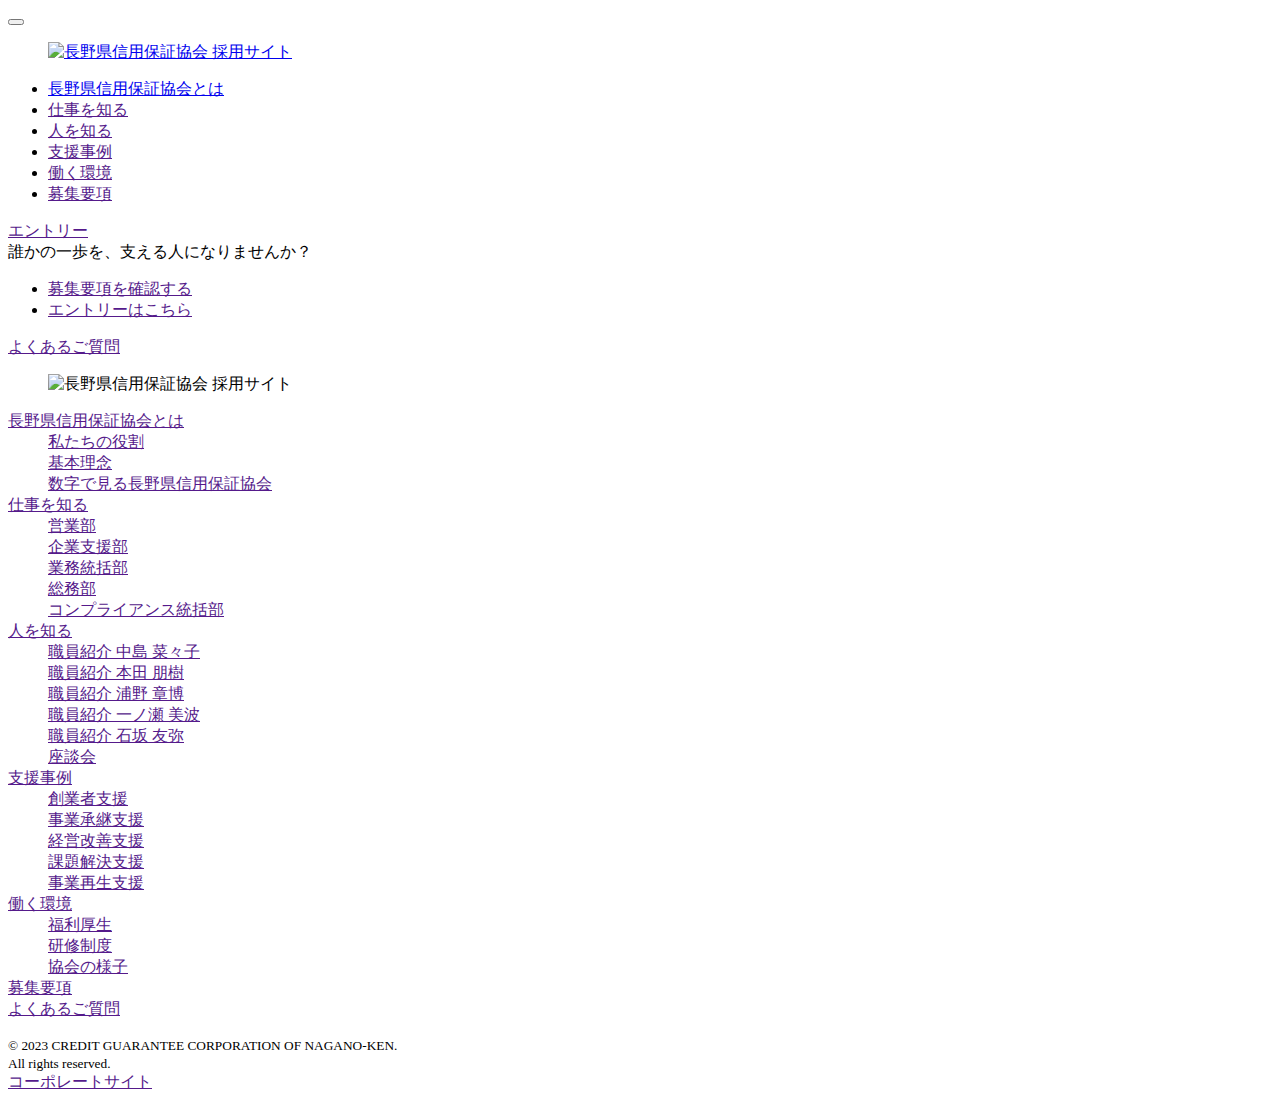
==== index.html @ ae4a25df "20230318-001" ====
<!DOCTYPE html>
<html dir="ltr" lang="ja" prefix="og: https://ogp.me/ns#"  class="no-js">
<head>
<meta charset="UTF-8">
<meta name="viewport" content="width=device-width">
<title>採用サイト | 長野県信用保証協会</title>

<meta name="robots" content="max-image-preview:large" />
<link rel="canonical" href="http://nagano-cgc-orjp.check-xbiz.jp/cms/recruit" />
<meta property="og:locale" content="ja_JP" />
<meta property="og:site_name" content="採用サイト | 長野県信用保証協会" />
<meta property="og:type" content="company" />
<meta property="og:title" content="採用サイト | 長野県信用保証協会" />
<meta property="og:url" content="http://nagano-cgc-orjp.check-xbiz.jp/cms/recruit" />
<meta property="og:image" content="http://nagano-cgc-orjp.check-xbiz.jp/cms/recruit/ogp.png" />
<meta name="twitter:card" content="summary_large_image" />
<meta name="twitter:title" content="採用サイト | 長野県信用保証協会" />
<meta name="twitter:image" content="http://nagano-cgc-orjp.check-xbiz.jp/cms/recruit/ogp.png" />

<link rel='stylesheet' id='style-css' href='http://nagano-cgc-orjp.check-xbiz.jp/cms/recruit/assets/css/style.css?ver=6.1.1' type='text/css' media='all' />
<link rel="icon" href="http://nagano-cgc-orjp.check-xbiz.jp/cms/recruit/favicon.png" type="image/png"/>
</head>

<body class="l-body">

<div class=" p-header__inner p-header__sp">
  <button class="p-header__menu-button"></button>
  <div class="p-header__menu-design">
    <span></span>
    <span></span>
    <span></span>
  </div>
</div>

<header class="l-header">
  <div class="p-header">
    <figure class="p-header__logo">
      <a href="http://nagano-cgc-orjp.check-xbiz.jp/cms">
        <img src="http://nagano-cgc-orjp.check-xbiz.jp/cms/recruit/assets/img/logo.png" alt="長野県信用保証協会 採用サイト">
      </a>
    </figure>
    <div class="p-header__inner p-header__pc">
      <div class="p-header__nav-container">
        <nav class="p-header__nav">
          <ul class="p-header__nav-list">
            <li class="p-header__nav-item c-link--animation-ub2"><a href="./about">長野県信用保証協会とは</a></li>
            <li class="p-header__nav-item c-link--animation-ub2"><a href="">仕事を知る</a></li>
            <li class="p-header__nav-item c-link--animation-ub2"><a href="">人を知る</a></li>
            <li class="p-header__nav-item c-link--animation-ub2"><a href="">支援事例</a></li>
            <li class="p-header__nav-item c-link--animation-ub2"><a href="">働く環境</a></li>
            <li class="p-header__nav-item c-link--animation-ub2"><a href="">募集要項</a></li>
          </ul>
          <a href=""><span>エントリー</span></a>
        </nav>
      </div>
    </div>
  </div>
</header>

<main class="l-main">
</main>

<footer class="l-footer">
  <div class="p-footer">
    <div class="p-footer__inner-banner">
      誰かの一歩を、支える人になりませんか？
      <ul class="p-footer__banner">
        <li class="p-footer__banner-item"><a class="c-link--animation-op" href=""><span>募集要項を確認する</span></a></li>
        <li class="p-footer__banner-item"><a class="c-link--animation-op" href="" target="_blank"><span>エントリーはこちら</span></a></li>
      </ul>
      <a href=""><span>よくあるご質問</span></a>
    </div>
    <div>
      <div class="p-footer__inner-logo">
        <figure class="p-footer__logo">
          <img src="<?php bloginfo('template_url') ?>/assets/img/logo.png" alt="長野県信用保証協会 採用サイト">
        </figure>
      </div>
      <div class="p-footer__inner-list">
        <dl>
          <div>
            <dt><a href="">長野県信用保証協会とは</a></dt>
            <dd><a href="">私たちの役割</a></dd>
            <dd><a href="">基本理念</a></dd>
            <dd><a href="">数字で見る長野県信用保証協会</a></dd>
          </div>
          <div>
            <dt><a href="">仕事を知る</a></dt>
            <dd><a href="">営業部</a></dd>
            <dd><a href="">企業支援部</a></dd>
            <dd><a href="">業務統括部</a></dd>
            <dd><a href="">総務部</a></dd>
            <dd><a href="">コンプライアンス統括部</a></dd>
          </div>
          <div>
            <dt><a href="">人を知る</a></dt>
            <dd><a href="">職員紹介 中島 菜々子</a></dd>
            <dd><a href="">職員紹介 本田 朋樹</a></dd>
            <dd><a href="">職員紹介 浦野 章博</a></dd>
            <dd><a href="">職員紹介 一ノ瀬 美波</a></dd>
            <dd><a href="">職員紹介 石坂 友弥</a></dd>
            <dd><a href="">座談会</a></dd>
          </div>
          <div>
            <dt><a href="">支援事例</a></dt>
            <dd><a href="">創業者支援
            <dd><a href="">事業承継支援</a></dd>
            <dd><a href="">経営改善支援</a></dd>
            <dd><a href="">課題解決支援</a></dd>
            <dd><a href="">事業再生支援</a></dd>
          </div>
          <div>
            <dt><a href="">働く環境</a></dt>
            <dd><a href="">福利厚生</a></dd>
            <dd><a href="">研修制度</a></dd>
            <dd><a href="">協会の様子</a></dd>
          </div>
          <div>
            <dt><a href="">募集要項</a></dt>
          </div>
          <div>
            <dt><a href="">よくあるご質問</a></dt>
          </div>
        </dl>
      </div>
    </div>

    <div class="p-footer__inner-bottom">
      <div class="p-footer__bottom">
        <small>&copy; 2023 CREDIT GUARANTEE CORPORATION OF NAGANO-KEN.<br class="c-br--tab">All rights reserved.</small>
      </div>
      <a href=""><span>コーポレートサイト</span></a>
    </div>
  </div>
</footer>

</body>

</html>
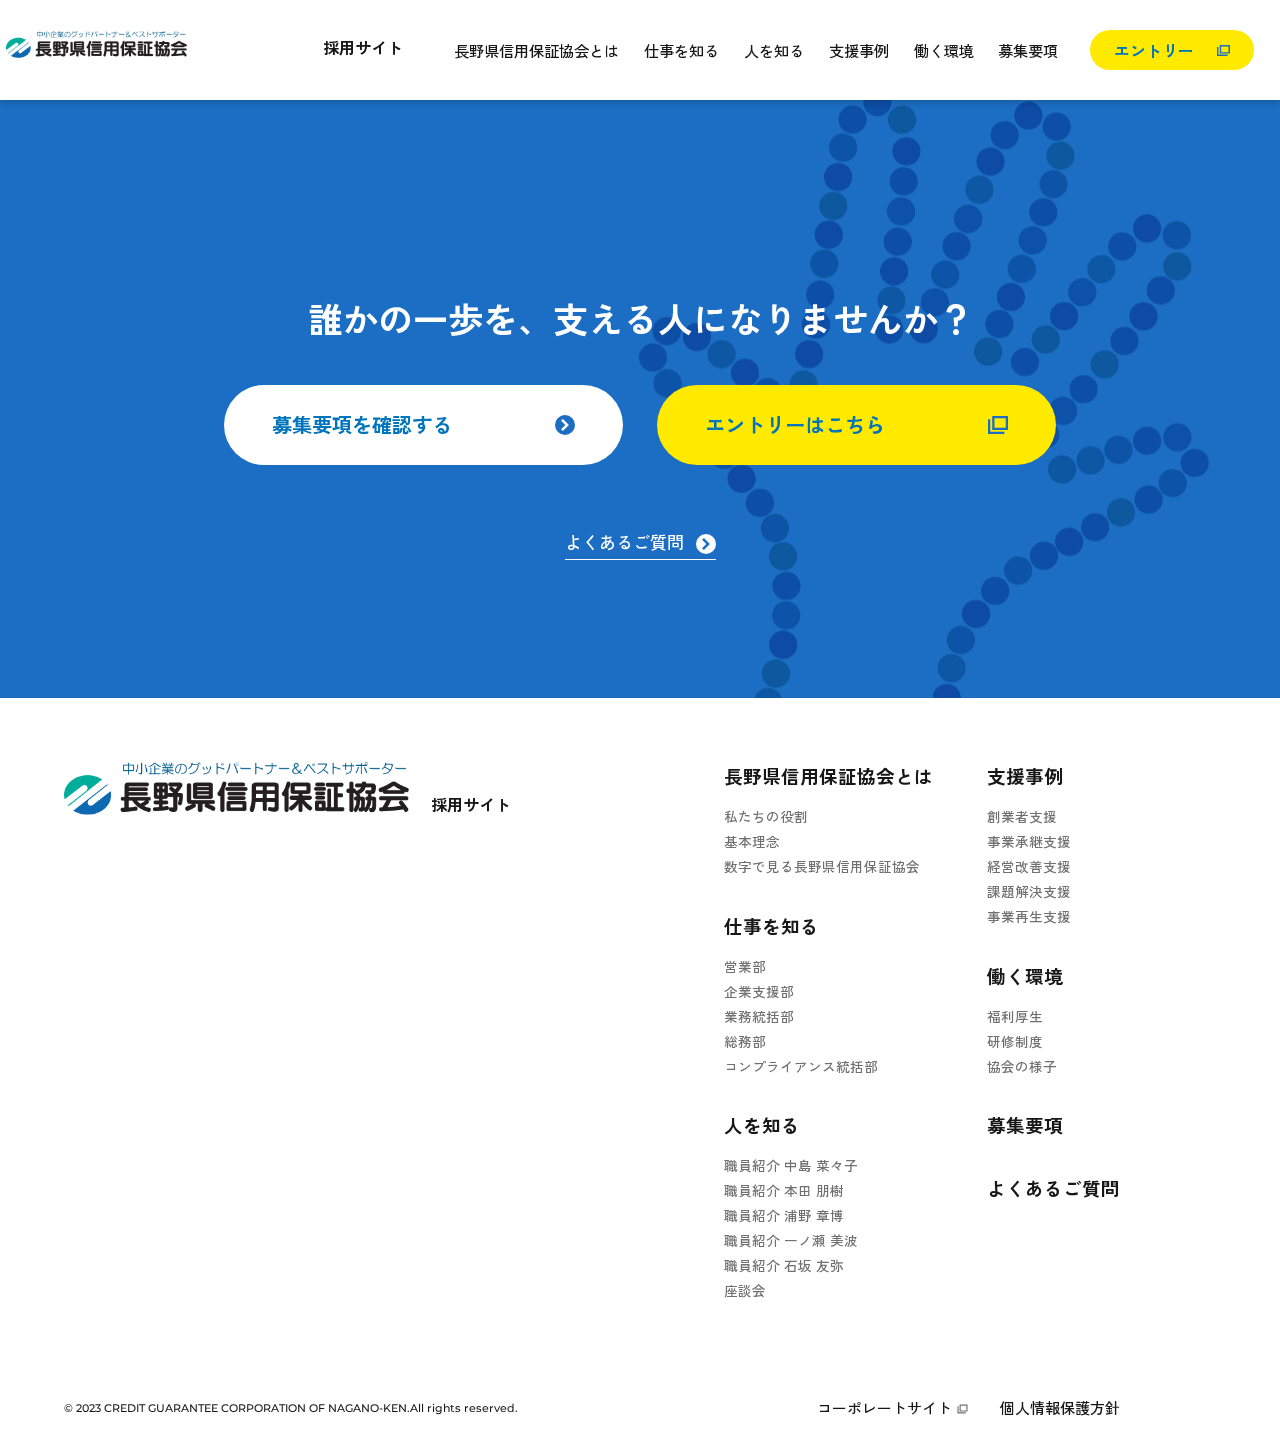
==== commit 523621e6: "20230318-002" ====
--- a/index.html
+++ b/index.html
@@ -17,13 +17,16 @@
 <meta name="twitter:title" content="採用サイト | 長野県信用保証協会" />
 <meta name="twitter:image" content="http://nagano-cgc-orjp.check-xbiz.jp/cms/recruit/ogp.png" />
 
-<link rel='stylesheet' id='style-css' href='http://nagano-cgc-orjp.check-xbiz.jp/cms/recruit/assets/css/style.css?ver=6.1.1' type='text/css' media='all' />
+<link rel='stylesheet' id='style-css' href='./assets/css/reset.css?ver=6.1.1' type='text/css' media='all' />
+<link rel='stylesheet' id='style-css' href='./assets/css/style.css?ver=6.1.1' type='text/css' media='all' />
+<script src="https://ajax.googleapis.com/ajax/libs/jquery/3.6.3/jquery.min.js"></script>
+<script src="./assets/js/common.js"></script>
 <link rel="icon" href="http://nagano-cgc-orjp.check-xbiz.jp/cms/recruit/favicon.png" type="image/png"/>
 </head>
 
 <body class="l-body">
 
-<div class=" p-header__inner p-header__sp">
+<div class="p-header__inner p-header__sp">
   <button class="p-header__menu-button"></button>
   <div class="p-header__menu-design">
     <span></span>
@@ -36,23 +39,21 @@
   <div class="p-header">
     <figure class="p-header__logo">
       <a href="http://nagano-cgc-orjp.check-xbiz.jp/cms">
-        <img src="http://nagano-cgc-orjp.check-xbiz.jp/cms/recruit/assets/img/logo.png" alt="長野県信用保証協会 採用サイト">
+        <img src="./assets/img/logo.png" alt="長野県信用保証協会 採用サイト">
       </a>
     </figure>
-    <div class="p-header__inner p-header__pc">
-      <div class="p-header__nav-container">
-        <nav class="p-header__nav">
-          <ul class="p-header__nav-list">
-            <li class="p-header__nav-item c-link--animation-ub2"><a href="./about">長野県信用保証協会とは</a></li>
-            <li class="p-header__nav-item c-link--animation-ub2"><a href="">仕事を知る</a></li>
-            <li class="p-header__nav-item c-link--animation-ub2"><a href="">人を知る</a></li>
-            <li class="p-header__nav-item c-link--animation-ub2"><a href="">支援事例</a></li>
-            <li class="p-header__nav-item c-link--animation-ub2"><a href="">働く環境</a></li>
-            <li class="p-header__nav-item c-link--animation-ub2"><a href="">募集要項</a></li>
-          </ul>
-          <a href=""><span>エントリー</span></a>
-        </nav>
-      </div>
+    <div class="p-header__nav-container">
+      <nav class="p-header__nav">
+        <ul class="p-header__nav-list">
+          <li class="p-header__nav-item c-link--animation-ub2"><a href="./about">長野県信用保証協会とは</a></li>
+          <li class="p-header__nav-item c-link--animation-ub2"><a href="">仕事を知る</a></li>
+          <li class="p-header__nav-item c-link--animation-ub2"><a href="">人を知る</a></li>
+          <li class="p-header__nav-item c-link--animation-ub2"><a href="">支援事例</a></li>
+          <li class="p-header__nav-item c-link--animation-ub2"><a href="">働く環境</a></li>
+          <li class="p-header__nav-item c-link--animation-ub2"><a href="">募集要項</a></li>
+        </ul>
+        <div class="p-header__nav-entry"><a href=""><span>エントリー</span></a></div>
+      </nav>
     </div>
   </div>
 </header>
@@ -62,74 +63,86 @@
 
 <footer class="l-footer">
   <div class="p-footer">
-    <div class="p-footer__inner-banner">
-      誰かの一歩を、支える人になりませんか？
-      <ul class="p-footer__banner">
-        <li class="p-footer__banner-item"><a class="c-link--animation-op" href=""><span>募集要項を確認する</span></a></li>
-        <li class="p-footer__banner-item"><a class="c-link--animation-op" href="" target="_blank"><span>エントリーはこちら</span></a></li>
-      </ul>
-      <a href=""><span>よくあるご質問</span></a>
-    </div>
-    <div>
-      <div class="p-footer__inner-logo">
-        <figure class="p-footer__logo">
-          <img src="<?php bloginfo('template_url') ?>/assets/img/logo.png" alt="長野県信用保証協会 採用サイト">
-        </figure>
-      </div>
-      <div class="p-footer__inner-list">
-        <dl>
-          <div>
-            <dt><a href="">長野県信用保証協会とは</a></dt>
-            <dd><a href="">私たちの役割</a></dd>
-            <dd><a href="">基本理念</a></dd>
-            <dd><a href="">数字で見る長野県信用保証協会</a></dd>
-          </div>
-          <div>
-            <dt><a href="">仕事を知る</a></dt>
-            <dd><a href="">営業部</a></dd>
-            <dd><a href="">企業支援部</a></dd>
-            <dd><a href="">業務統括部</a></dd>
-            <dd><a href="">総務部</a></dd>
-            <dd><a href="">コンプライアンス統括部</a></dd>
-          </div>
-          <div>
-            <dt><a href="">人を知る</a></dt>
-            <dd><a href="">職員紹介 中島 菜々子</a></dd>
-            <dd><a href="">職員紹介 本田 朋樹</a></dd>
-            <dd><a href="">職員紹介 浦野 章博</a></dd>
-            <dd><a href="">職員紹介 一ノ瀬 美波</a></dd>
-            <dd><a href="">職員紹介 石坂 友弥</a></dd>
-            <dd><a href="">座談会</a></dd>
-          </div>
-          <div>
-            <dt><a href="">支援事例</a></dt>
-            <dd><a href="">創業者支援
-            <dd><a href="">事業承継支援</a></dd>
-            <dd><a href="">経営改善支援</a></dd>
-            <dd><a href="">課題解決支援</a></dd>
-            <dd><a href="">事業再生支援</a></dd>
-          </div>
-          <div>
-            <dt><a href="">働く環境</a></dt>
-            <dd><a href="">福利厚生</a></dd>
-            <dd><a href="">研修制度</a></dd>
-            <dd><a href="">協会の様子</a></dd>
-          </div>
-          <div>
-            <dt><a href="">募集要項</a></dt>
-          </div>
-          <div>
-            <dt><a href="">よくあるご質問</a></dt>
-          </div>
-        </dl>
+
+    <div class="p-footer__banner">
+      <div class="p-footer__banner-inner l-wrapper3">
+        <h2 class="p-footer__banner-text">誰かの一歩を、<br class="c-br--tab">支える人になりませんか？</h2>
+        <ul class="p-footer__banner-list">
+          <li class="p-footer__banner-list-item -white"><a href=""><span>募集要項を確認する</span></a></li>
+          <li class="p-footer__banner-list-item -yellow"><a href="" target="_blank"><span>エントリーはこちら</span></a></li>
+        </ul>
+        <div class="p-footer__banner-list-faq"><a href=""><span>よくあるご質問</span></a></div>
       </div>
     </div>
 
-    <div class="p-footer__inner-bottom">
-      <div class="p-footer__bottom">
-        <small>&copy; 2023 CREDIT GUARANTEE CORPORATION OF NAGANO-KEN.<br class="c-br--tab">All rights reserved.</small>
+    <div class="l-wrapper">
+      <div class="p-footer__inner-sitemap">
+        <div class="p-footer__inner-logo">
+          <figure class="p-footer__logo">
+            <img src="./assets/img/logo.png" alt="長野県信用保証協会 採用サイト">
+          </figure>
+        </div>
+        <div class="p-footer__inner-list">
+          <dl class="p-footer__list">
+            <div class="p-footer__list-item">
+              <dt><a href="">長野県信用保証協会とは</a></dt>
+              <dd><a href="">私たちの役割</a></dd>
+              <dd><a href="">基本理念</a></dd>
+              <dd class="-sp"><a href="">数字で見る長野県信用保証協会</a></dd>
+            </div>
+            <div class="p-footer__list-item">
+              <dt><a href="">仕事を知る</a></dt>
+              <dd><a href="">営業部</a></dd>
+              <dd><a href="">企業支援部</a></dd>
+              <dd><a href="">業務統括部</a></dd>
+              <dd><a href="">総務部</a></dd>
+              <dd><a href="">コンプライアンス統括部</a></dd>
+            </div>
+            <div class="p-footer__list-item">
+              <dt><a href="">人を知る</a></dt>
+              <dd><a href="">職員紹介 中島 菜々子</a></dd>
+              <dd><a href="">職員紹介 本田 朋樹</a></dd>
+              <dd><a href="">職員紹介 浦野 章博</a></dd>
+              <dd><a href="">職員紹介 一ノ瀬 美波</a></dd>
+              <dd><a href="">職員紹介 石坂 友弥</a></dd>
+              <dd><a href="">座談会</a></dd>
+            </div>
+          </dl>
+          <dl class="p-footer__list">
+            <div class="p-footer__list-item">
+              <dt><a href="">支援事例</a></dt>
+              <dd><a href="">創業者支援
+              <dd><a href="">事業承継支援</a></dd>
+              <dd><a href="">経営改善支援</a></dd>
+              <dd><a href="">課題解決支援</a></dd>
+              <dd><a href="">事業再生支援</a></dd>
+            </div>
+            <div class="p-footer__list-item">
+              <dt><a href="">働く環境</a></dt>
+              <dd><a href="">福利厚生</a></dd>
+              <dd><a href="">研修制度</a></dd>
+              <dd><a href="">協会の様子</a></dd>
+            </div>
+            <div class="p-footer__list-item">
+              <dt><a href="">募集要項</a></dt>
+            </div>
+            <div class="p-footer__list-item">
+              <dt><a href="">よくあるご質問</a></dt>
+            </div>
+          </dl>
+        </div>
       </div>
-      <a href=""><span>コーポレートサイト</span></a>
+
+      <div class="p-footer__inner-bottom">
+        <div class="p-footer__bottom">
+          <small>&copy; 2023 CREDIT GUARANTEE CORPORATION OF NAGANO-KEN.<br class="c-br--tab">All rights reserved.</small>
+        </div>
+        <ul class="p-footer__corporate">
+          <li><a href=""><span class="c-icon--blank">コーポレートサイト</span></a></li>
+          <li><a href=""><span>個人情報保護方針</span></a></li>
+        </ul>
+      </div>
+
     </div>
   </div>
 </footer>
--- a/assets/css/style.css
+++ b/assets/css/style.css
@@ -0,0 +1,2004 @@
+@charset "UTF-8";
+@import url("https://fonts.googleapis.com/css2?family=Zen+Kaku+Gothic+New:wght@400;500;700&display=swap");
+@import url("https://fonts.googleapis.com/css2?family=Aboreto&display=swap");
+@import url("https://fonts.googleapis.com/css2?family=Montserrat&display=swap");
+@import url("https://fonts.googleapis.com/css2?family=Shippori+Mincho:wght@600&display=swap");
+/*
+i-functions
+-----------------------------------------------------*/
+/*
+i-setting
+-----------------------------------------------------*/
+a, img, a img {
+  border: none;
+  outline: none;
+  text-decoration: none;
+  color: #171717;
+}
+
+body {
+  font-family: "Zen Kaku Gothic New", sans-serif;
+  font-weight: 500;
+  color: #171717;
+  background-color: #fff;
+  position: relative;
+  width: 100%;
+  -webkit-font-smoothing: antialiased;
+}
+
+/*
+i-mixin
+-----------------------------------------------------*/
+/*
+index
+-----------------------------------------------------*/
+/*
+l-wrapper
+-----------------------------------------------------*/
+.l-wrapper {
+  max-width: 85rem;
+  width: 100%;
+  padding: 0 2rem;
+  margin: 0 auto;
+}
+@media screen and (min-width: 1280px) {
+  .l-wrapper {
+    padding: 0 5%;
+  }
+}
+
+.l-wrapper2 {
+  max-width: 73rem;
+  width: 100%;
+  padding: 0 2rem;
+  margin: 0 auto;
+}
+
+.l-wrapper3 {
+  max-width: 56rem;
+  width: 100%;
+  padding: 0 2rem;
+  margin: 0 auto;
+}
+
+/*
+l-section
+-----------------------------------------------------*/
+/*
+l-main
+-----------------------------------------------------*/
+/*
+l-header
+-----------------------------------------------------*/
+.l-header {
+  position: fixed;
+  z-index: 11;
+  width: 100%;
+  top: 0;
+  height: 60px;
+  background-color: #fff;
+  -webkit-box-shadow: 0 3px 6px rgba(0, 0, 0, 0.16);
+          box-shadow: 0 3px 6px rgba(0, 0, 0, 0.16);
+}
+@media screen and (min-width: 1280px) {
+  .l-header {
+    height: 100px;
+  }
+}
+
+/*
+l-footer
+-----------------------------------------------------*/
+.l-footer {
+  width: 100%;
+}
+
+/*
+l-nav
+-----------------------------------------------------*/
+/*
+l-body
+-----------------------------------------------------*/
+.l-body {
+  padding-top: 60px;
+}
+@media screen and (min-width: 1280px) {
+  .l-body {
+    padding-top: 100px;
+  }
+}
+
+/*
+c-text
+-----------------------------------------------------*/
+/*
+c-arrow
+-----------------------------------------------------*/
+/*
+c-br
+-----------------------------------------------------*/
+.c-br--tab {
+  display: block;
+}
+@media screen and (min-width: 900px) {
+  .c-br--tab {
+    display: none;
+  }
+}
+.c-br--tab-r {
+  display: none;
+}
+@media screen and (min-width: 900px) {
+  .c-br--tab-r {
+    display: block;
+  }
+}
+.c-br--lap {
+  display: block;
+}
+@media screen and (min-width: 1025px) {
+  .c-br--lap {
+    display: none;
+  }
+}
+.c-br--lap-r {
+  display: none;
+}
+@media screen and (min-width: 1025px) {
+  .c-br--lap-r {
+    display: block;
+  }
+}
+.c-br--640 {
+  display: none;
+}
+
+@media screen and (min-width: 540px) {
+  .c-br--640 {
+    display: block;
+  }
+}
+@media screen and (min-width: 640px) {
+  .c-br--640 {
+    display: none;
+  }
+}
+/*
+c-link
+-----------------------------------------------------*/
+/*
+c-searchbox
+-----------------------------------------------------*/
+.c-searchbox {
+  border-radius: 99px;
+  border: 1px solid #1B6EC3;
+  line-height: 49px;
+  padding-left: 25px;
+  width: 100%;
+}
+
+/*
+c-icon
+-----------------------------------------------------*/
+.c-icon--blank::after {
+  content: "";
+  display: inline-block;
+  height: 10px;
+  width: 9px;
+  background-image: url(../img/icon/gray_blank.svg);
+  background-repeat: no-repeat;
+  background-position: 100% 32%;
+  background-size: contain;
+  padding-right: 1rem;
+}
+
+/*
+c-button
+-----------------------------------------------------*/
+/*
+c-figure
+-----------------------------------------------------*/
+.c-figure--w3h2 {
+  aspect-ratio: 3/2;
+}
+
+/*
+p-footer
+-----------------------------------------------------*/
+.p-footer {
+  padding: 0 0 2rem;
+}
+.p-footer__banner {
+  background: #1B6EC3;
+  display: -webkit-box;
+  display: -ms-flexbox;
+  display: flex;
+  -webkit-box-orient: vertical;
+  -webkit-box-direction: normal;
+      -ms-flex-direction: column;
+          flex-direction: column;
+  -webkit-box-pack: center;
+      -ms-flex-pack: center;
+          justify-content: center;
+  -webkit-box-align: center;
+      -ms-flex-align: center;
+          align-items: center;
+  padding: 3rem 0 6rem;
+  position: relative;
+}
+@media screen and (min-width: 1280px) {
+  .p-footer__banner {
+    padding: 12rem 0 9rem;
+  }
+}
+.p-footer__banner::after {
+  content: "";
+  width: 100%;
+  height: 100%;
+  position: absolute;
+  z-index: 0;
+  top: 0;
+  left: 0;
+  right: 0;
+  bottom: 0;
+  background: url(../img/footer/hand.png) no-repeat;
+  background-size: 240px;
+  background-position: -15% 150%;
+  mix-blend-mode: multiply;
+}
+@media screen and (min-width: 1280px) {
+  .p-footer__banner::after {
+    background-size: 570px 718px;
+    background-position: 90% 10%;
+  }
+}
+.p-footer__banner-inner {
+  position: relative;
+  z-index: 1;
+}
+.p-footer__banner-text {
+  color: #fff;
+  font-size: clamp(1.5rem, 1.35vw + 1.1125rem, 2.4375rem);
+  font-weight: 700;
+  text-align: center;
+  margin: 0 auto 3rem;
+}
+@media screen and (min-width: 1280px) {
+  .p-footer__banner-text {
+    margin: 0 auto 2.5rem;
+  }
+}
+.p-footer__banner-list {
+  display: -webkit-box;
+  display: -ms-flexbox;
+  display: flex;
+  -ms-flex-wrap: wrap;
+      flex-wrap: wrap;
+  -webkit-box-pack: justify;
+      -ms-flex-pack: justify;
+          justify-content: space-between;
+  gap: 0.8rem 0;
+}
+@media screen and (min-width: 1280px) {
+  .p-footer__banner-list {
+    gap: 0;
+  }
+}
+.p-footer__banner-list-item {
+  width: 100%;
+  height: 60px;
+  border-radius: 30px;
+  list-style-type: none;
+}
+@media screen and (min-width: 1280px) {
+  .p-footer__banner-list-item {
+    width: 48%;
+    height: 5rem;
+    border-radius: 2.5rem;
+  }
+}
+.p-footer__banner-list-item span {
+  color: #0075BC;
+  font-weight: 700;
+  width: 100%;
+  height: 100%;
+  padding: 0 2rem;
+  display: -webkit-box;
+  display: -ms-flexbox;
+  display: flex;
+  -webkit-box-orient: vertical;
+  -webkit-box-direction: normal;
+      -ms-flex-direction: column;
+          flex-direction: column;
+  -webkit-box-pack: center;
+      -ms-flex-pack: center;
+          justify-content: center;
+  font-size: clamp(1rem, 0.54vw + 0.84375rem, 1.375rem);
+}
+@media screen and (min-width: 1280px) {
+  .p-footer__banner-list-item span {
+    padding: 0 3rem;
+  }
+}
+.p-footer__banner-list-item.-white {
+  background: url(../img/arw/blue_right.svg) no-repeat calc(100% - 2rem) 50% #fff;
+  background-size: 15px;
+}
+@media screen and (min-width: 1280px) {
+  .p-footer__banner-list-item.-white {
+    background-size: 20px;
+    background-position: calc(100% - 3rem) 50%;
+  }
+}
+.p-footer__banner-list-item.-yellow {
+  background: url(../img/icon/blue_blank.svg) no-repeat calc(100% - 2rem) 53% #FFEA00;
+}
+@media screen and (min-width: 1280px) {
+  .p-footer__banner-list-item.-yellow {
+    background-size: 20px;
+    background-position: calc(100% - 3rem) 50%;
+  }
+}
+.p-footer__banner-list-faq {
+  margin: 2.5rem auto 0;
+  text-align: center;
+}
+@media screen and (min-width: 1280px) {
+  .p-footer__banner-list-faq {
+    margin: 4rem auto 0;
+  }
+}
+.p-footer__banner-list-faq a span {
+  color: #fff;
+  font-size: clamp(0.875rem, 0.36vw + 0.775rem, 1.125rem);
+  padding: 0 1.6rem 4px 0;
+  position: relative;
+  border-bottom: 1px solid #fff;
+}
+@media screen and (min-width: 1280px) {
+  .p-footer__banner-list-faq a span {
+    padding: 0 2rem 5px 0;
+  }
+}
+.p-footer__banner-list-faq a span::after {
+  content: "";
+  width: 15px;
+  height: 15px;
+  background: url(../img/arw/white_right.svg) no-repeat 0 0;
+  background-size: 15px;
+  position: absolute;
+  right: 0;
+  top: 3px;
+}
+@media screen and (min-width: 1280px) {
+  .p-footer__banner-list-faq a span::after {
+    width: 20px;
+    height: 20px;
+    background-size: 20px;
+    top: 5px;
+  }
+}
+.p-footer__inner-sitemap {
+  display: block;
+  -webkit-box-pack: justify;
+      -ms-flex-pack: justify;
+          justify-content: space-between;
+  padding: 2rem 0 3.5rem;
+}
+@media screen and (min-width: 1280px) {
+  .p-footer__inner-sitemap {
+    display: -webkit-box;
+    display: -ms-flexbox;
+    display: flex;
+    padding: 4rem 0 6rem;
+  }
+}
+.p-footer__inner-logo {
+  width: 100%;
+}
+.p-footer__logo {
+  position: relative;
+  width: clamp(345px, 0vw + 345px, 345px);
+}
+.p-footer__logo > img {
+  height: 31px;
+  width: auto;
+}
+@media screen and (min-width: 1280px) {
+  .p-footer__logo > img {
+    height: 53px;
+  }
+}
+.p-footer__logo::after {
+  content: "採用サイト";
+  font-size: clamp(0.625rem, 0.72vw + 0.41875rem, 1.125rem);
+  color: #171717;
+  font-weight: 700;
+  position: absolute;
+  left: 13.5rem;
+  bottom: 0px;
+}
+@media screen and (min-width: 1280px) {
+  .p-footer__logo::after {
+    left: auto;
+    right: -6.4rem;
+    bottom: -2px;
+  }
+}
+.p-footer__inner-list {
+  width: 100%;
+  -webkit-box-pack: justify;
+      -ms-flex-pack: justify;
+          justify-content: space-between;
+}
+@media screen and (min-width: 1280px) {
+  .p-footer__inner-list {
+    display: -webkit-box;
+    display: -ms-flexbox;
+    display: flex;
+    width: 60%;
+    margin-right: 6rem;
+  }
+}
+.p-footer__list {
+  width: 100%;
+}
+@media screen and (min-width: 1280px) {
+  .p-footer__list {
+    width: auto;
+  }
+}
+.p-footer__list-item {
+  display: -webkit-box;
+  display: -ms-flexbox;
+  display: flex;
+  -ms-flex-wrap: wrap;
+      flex-wrap: wrap;
+  gap: 0.5rem 0;
+}
+@media screen and (min-width: 1280px) {
+  .p-footer__list-item {
+    display: block;
+  }
+}
+.p-footer__list-item dt {
+  width: 100%;
+  margin: 1.5rem 0 0.2rem;
+  font-size: clamp(0.9375rem, 0.45vw + 0.80625rem, 1.25rem);
+  font-weight: 700;
+}
+@media screen and (min-width: 1280px) {
+  .p-footer__list-item dt {
+    width: auto;
+    margin: 0;
+  }
+}
+.p-footer__list-item dd {
+  width: 48%;
+  font-size: clamp(0.75rem, 0.18vw + 0.7rem, 0.875rem);
+}
+@media screen and (min-width: 1280px) {
+  .p-footer__list-item dd {
+    width: auto;
+  }
+}
+.p-footer__list-item dd a {
+  color: #707070;
+}
+.p-footer__list-item dd.-sp {
+  width: auto;
+}
+.p-footer__list-item dt + dd {
+  margin-top: 0;
+}
+@media screen and (min-width: 1280px) {
+  .p-footer__list-item dt + dd {
+    margin-top: 1rem;
+  }
+}
+@media screen and (min-width: 1280px) {
+  .p-footer__list-item dd + dd {
+    margin-top: 0.3rem;
+  }
+}
+@media screen and (min-width: 1280px) {
+  .p-footer__list-item + .p-footer__list-item {
+    margin-top: 2.2rem;
+  }
+}
+.p-footer__inner-bottom {
+  width: 100%;
+  display: -webkit-box;
+  display: -ms-flexbox;
+  display: flex;
+  -ms-flex-wrap: wrap;
+      flex-wrap: wrap;
+  -webkit-box-pack: justify;
+      -ms-flex-pack: justify;
+          justify-content: space-between;
+}
+.p-footer__bottom {
+  -webkit-box-ordinal-group: 3;
+      -ms-flex-order: 2;
+          order: 2;
+  line-height: 1;
+}
+@media screen and (min-width: 1280px) {
+  .p-footer__bottom {
+    -webkit-box-ordinal-group: 2;
+        -ms-flex-order: 1;
+            order: 1;
+  }
+}
+.p-footer__bottom > small {
+  font-family: "Montserrat", sans-serif;
+  font-size: clamp(0.5rem, 0.36vw + 0.4rem, 0.75rem);
+}
+.p-footer__corporate {
+  font-size: clamp(0.75rem, 0.36vw + 0.65rem, 1rem);
+  display: -webkit-box;
+  display: -ms-flexbox;
+  display: flex;
+  -webkit-box-pack: end;
+      -ms-flex-pack: end;
+          justify-content: end;
+  gap: 0 1.5rem;
+  -webkit-box-ordinal-group: 2;
+      -ms-flex-order: 1;
+          order: 1;
+  margin: 0 0 1rem !important;
+}
+@media screen and (min-width: 1280px) {
+  .p-footer__corporate {
+    gap: 0 2rem;
+    -webkit-box-ordinal-group: 3;
+        -ms-flex-order: 2;
+            order: 2;
+    margin-bottom: 0 !important;
+    margin-right: 6rem !important;
+  }
+}
+.p-footer__corporate li {
+  list-style-type: none;
+  margin: 0;
+  padding: 0;
+}
+
+/*
+p-header
+-----------------------------------------------------*/
+.p-header {
+  height: 100px;
+  -ms-scroll-chaining: none;
+      overscroll-behavior: contain;
+  overflow-y: scroll;
+  scrollbar-width: none;
+  -ms-overflow-style: none;
+  -ms-touch-action: none;
+      touch-action: none;
+  display: -webkit-box;
+  display: -ms-flexbox;
+  display: flex;
+  -webkit-box-pack: justify;
+      -ms-flex-pack: justify;
+          justify-content: space-between;
+  padding: 0 5%;
+}
+@media screen and (min-width: 1280px) {
+  .p-header {
+    padding: 0 2%;
+  }
+}
+.p-header__logo {
+  z-index: 1;
+  height: 60px;
+  display: -webkit-box;
+  display: -ms-flexbox;
+  display: flex;
+  -webkit-box-align: center;
+      -ms-flex-align: center;
+          align-items: center;
+  -webkit-box-pack: center;
+      -ms-flex-pack: center;
+          justify-content: center;
+  -webkit-box-orient: vertical;
+  -webkit-box-direction: normal;
+      -ms-flex-direction: column;
+          flex-direction: column;
+  width: clamp(137px, 0vw + 137px, 137px);
+}
+@media screen and (min-width: 1280px) {
+  .p-header__logo {
+    width: clamp(275px, 0vw + 275px, 275px);
+    height: 100px;
+    padding-left: 0;
+  }
+}
+.p-header__logo > a {
+  display: -webkit-box;
+  display: -ms-flexbox;
+  display: flex;
+  -webkit-box-align: center;
+      -ms-flex-align: center;
+          align-items: center;
+  -webkit-box-pack: start;
+      -ms-flex-pack: start;
+          justify-content: flex-start;
+  position: relative;
+}
+.p-header__logo > a > img {
+  height: auto;
+}
+@media screen and (min-width: 1280px) {
+  .p-header__logo > a > img {
+    width: 65.9%;
+    margin-top: -11px;
+    margin-left: -20px;
+  }
+}
+.p-header__logo > a::after {
+  content: "採用サイト";
+  font-size: clamp(0.625rem, 0.72vw + 0.41875rem, 1.125rem);
+  color: #171717;
+  font-weight: 700;
+  position: absolute;
+  right: -3.6rem;
+  bottom: -1px;
+}
+@media screen and (min-width: 1280px) {
+  .p-header__logo > a::after {
+    right: -6.4rem;
+    bottom: -2px;
+  }
+}
+.p-header__nav-container {
+  display: none;
+  font-size: clamp(0.8125rem, 0.27vw + 0.7375rem, 1rem);
+  height: 100px;
+}
+@media screen and (min-width: 1280px) {
+  .p-header__nav-container {
+    display: -webkit-box;
+    display: -ms-flexbox;
+    display: flex;
+    width: clamp(800px, 45.14vw + 222.2px, 930px);
+    margin-left: auto;
+    margin-right: 0;
+  }
+}
+.p-header__nav {
+  width: 100%;
+  display: -webkit-box;
+  display: -ms-flexbox;
+  display: flex;
+  -webkit-box-align: center;
+      -ms-flex-align: center;
+          align-items: center;
+  -webkit-box-pack: justify;
+      -ms-flex-pack: justify;
+          justify-content: space-between;
+}
+.p-header__nav-list {
+  width: calc(100% - (164px + 2rem));
+  padding: 0;
+  display: -webkit-box;
+  display: -ms-flexbox;
+  display: flex;
+  -webkit-box-pack: justify;
+      -ms-flex-pack: justify;
+          justify-content: space-between;
+}
+.p-header__nav-item {
+  list-style-type: none;
+}
+.p-header__nav-entry {
+  width: 164px;
+  height: 40px;
+  border-radius: 20px;
+  padding: 0 1.5rem;
+  background: #FFEA00;
+}
+.p-header__nav-entry span {
+  height: 40px;
+  position: relative;
+  display: -webkit-box;
+  display: -ms-flexbox;
+  display: flex;
+  -webkit-box-orient: vertical;
+  -webkit-box-direction: normal;
+      -ms-flex-direction: column;
+          flex-direction: column;
+  -webkit-box-pack: center;
+      -ms-flex-pack: center;
+          justify-content: center;
+  color: #0075BC;
+  font-size: clamp(1rem, 0vw + 1rem, 1rem);
+  font-weight: 700;
+}
+.p-header__nav-entry span::after {
+  content: "";
+  display: block;
+  width: 13px;
+  height: 12px;
+  background: url(../img/icon/blue_blank.svg) no-repeat 0 0;
+  position: absolute;
+  right: 0;
+  top: 38%;
+}
+.p-header__sp {
+  position: fixed;
+  display: -webkit-box;
+  display: -ms-flexbox;
+  display: flex;
+  top: 0;
+  right: 0;
+  height: 60px;
+  width: 60px;
+  z-index: 101;
+  -webkit-box-align: center;
+      -ms-flex-align: center;
+          align-items: center;
+}
+@media screen and (min-width: 1280px) {
+  .p-header__sp {
+    display: none;
+  }
+}
+.p-header__menu-button {
+  display: block;
+  width: 60px;
+  height: 60px;
+  position: fixed;
+}
+.p-header__menu-design {
+  position: relative;
+  display: -webkit-box;
+  display: -ms-flexbox;
+  display: flex;
+  -webkit-box-orient: vertical;
+  -webkit-box-direction: normal;
+      -ms-flex-direction: column;
+          flex-direction: column;
+  -webkit-box-pack: center;
+      -ms-flex-pack: center;
+          justify-content: center;
+  -webkit-box-align: center;
+      -ms-flex-align: center;
+          align-items: center;
+  width: 27px;
+  height: 21px;
+  margin: -5px 0 0 16px;
+  -webkit-transform: translateZ(0);
+          transform: translateZ(0);
+}
+.p-header__menu-design > span {
+  -webkit-transition: -webkit-transform 0.2s ease-out;
+  transition: -webkit-transform 0.2s ease-out;
+  transition: transform 0.2s ease-out;
+  transition: transform 0.2s ease-out, -webkit-transform 0.2s ease-out;
+  content: "";
+  border-top: 1px solid #1B6EC3;
+  width: 27px;
+  display: block;
+}
+.p-header__menu-design > span:nth-child(1) {
+  margin-top: 8px;
+}
+.p-header__menu-design > span:nth-child(2) {
+  margin-top: 5px;
+}
+.p-header__menu-design > span:nth-child(3) {
+  margin-top: 5px;
+}
+.p-header__menu-design.active > span:nth-child(1) {
+  -webkit-transform: rotate(-30deg);
+          transform: rotate(-30deg);
+  margin-top: 14px;
+}
+.p-header__menu-design.active > span:nth-child(2) {
+  display: none;
+}
+.p-header__menu-design.active > span:nth-child(3) {
+  -webkit-transform: rotate(30deg);
+          transform: rotate(30deg);
+  margin-top: -1px;
+}
+
+/*
+p-top-head
+-----------------------------------------------------*/
+.p-top-head {
+  width: 100%;
+  position: relative;
+}
+.p-top-head__img {
+  position: relative;
+  display: -webkit-box;
+  display: -ms-flexbox;
+  display: flex;
+  -webkit-box-align: center;
+      -ms-flex-align: center;
+          align-items: center;
+  -webkit-box-pack: center;
+      -ms-flex-pack: center;
+          justify-content: center;
+  overflow: hidden;
+  width: 100%;
+  max-width: 1800px;
+  margin: 0 auto;
+  height: clamp(380px, 15.93vw + 306.7px, 470px);
+  border-radius: clamp(15px, 0.45vw + 12.9px, 20px);
+}
+@media screen and (min-width: 540px) {
+  .p-top-head__img {
+    height: 380px;
+  }
+}
+@media screen and (min-width: 1025px) {
+  .p-top-head__img {
+    height: clamp(450px, 31.31vw + 129.1px, 620px);
+  }
+}
+.p-top-head__img::before {
+  content: "";
+  width: 100%;
+  height: 100%;
+  display: block;
+  position: absolute;
+  background-color: #333;
+  opacity: 0.15;
+  border-radius: 20px;
+}
+.p-top-head__img > img {
+  width: 250%;
+  -o-object-fit: cover;
+     object-fit: cover;
+  position: absolute;
+  -webkit-transform: translate(-50%, -50%);
+          transform: translate(-50%, -50%);
+  top: 46%;
+  left: 49.5%;
+}
+@media screen and (min-width: 540px) {
+  .p-top-head__img > img {
+    top: 49%;
+    width: clamp(745px, 52.78vw + 460px, 1001px);
+  }
+}
+@media screen and (min-width: 1025px) {
+  .p-top-head__img > img {
+    width: calc(73.3vw + 442.7px) !important;
+    margin-top: -62px;
+    top: 48%;
+    left: 48%;
+  }
+}
+@media screen and (min-width: 1568px) {
+  .p-top-head__img > img {
+    width: 101vw !important;
+  }
+}
+.p-top-head__bunner {
+  position: absolute;
+  padding-top: clamp(7px, 1.53vw + 0px, 24px);
+  padding-bottom: clamp(7px, 1.53vw + 0px, 24px);
+  font-size: clamp(0.625rem, 0.36vw + 0.525rem, 0.875rem);
+  width: 91.6%;
+  line-height: 22px;
+  background-color: #e1f4f2;
+  color: #1B6EC3;
+  border-radius: 5px;
+  padding-left: 23px;
+  -webkit-transform: translateX(-50%);
+          transform: translateX(-50%);
+  top: 4%;
+  left: 50%;
+}
+@media screen and (min-width: 900px) {
+  .p-top-head__bunner {
+    -webkit-transform: none;
+            transform: none;
+    width: 266px;
+    padding-left: 42px;
+    top: 10%;
+    right: 5%;
+    left: auto;
+  }
+}
+.p-top-head__bunner > a {
+  display: block;
+  width: 100%;
+  height: 100%;
+}
+.p-top-head__bunner > a > p {
+  position: relative;
+}
+.p-top-head__bunner > a > p::before {
+  content: " ";
+  display: block;
+  position: absolute;
+  width: 9px;
+  height: 9px;
+  top: 6px;
+  left: -12px;
+  background-image: url(../img/v.svg);
+  background-position: center;
+  background-size: contain;
+  background-repeat: no-repeat;
+}
+.p-top-head__text {
+  position: absolute;
+  color: #fff;
+  font-size: clamp(1.25rem, 1.81vw + 0.725rem, 2.5rem);
+  line-height: clamp(29px, 2.62vw + 16.9px, 58px);
+  text-align: right;
+  right: 11px;
+  top: clamp(283px, 1.95vw + 263px, 272px);
+}
+@media screen and (min-width: 540px) {
+  .p-top-head__text {
+    top: 222px;
+    right: 29px;
+  }
+}
+@media screen and (min-width: 1025px) {
+  .p-top-head__text {
+    text-align: left;
+    top: clamp(106px, 14.55vw - 43.1px, 185px);
+    left: 104px;
+    right: auto;
+  }
+}
+@media screen and (min-width: 1568px) {
+  .p-top-head__text {
+    left: 130px;
+  }
+}
+.p-top-head__box {
+  margin-bottom: 29px;
+  position: relative;
+}
+@media screen and (min-width: 1025px) {
+  .p-top-head__box {
+    margin-top: -135px !important;
+    margin-bottom: 53px;
+  }
+}
+.p-top-head__usapokun {
+  margin-top: -93px;
+  width: clamp(55px, 3.61vw + 38.4px, 95px);
+}
+@media screen and (min-width: 540px) {
+  .p-top-head__usapokun {
+    margin-top: -105px;
+    width: 51px;
+  }
+}
+@media screen and (min-width: 900px) {
+  .p-top-head__usapokun {
+    margin-top: -119px;
+    width: clamp(55px, 3.61vw + 38.4px, 95px);
+  }
+}
+@media screen and (min-width: 1025px) {
+  .p-top-head__usapokun {
+    margin-top: -59px;
+    margin-left: -9px;
+  }
+}
+.p-top-head__usapokun > img {
+  width: 100%;
+  height: auto;
+}
+.p-top-head__inner {
+  display: -webkit-box;
+  display: -ms-flexbox;
+  display: flex;
+  -webkit-box-pack: justify;
+      -ms-flex-pack: justify;
+          justify-content: space-between;
+  -webkit-box-orient: vertical;
+  -webkit-box-direction: normal;
+      -ms-flex-direction: column;
+          flex-direction: column;
+  row-gap: 20px;
+  background-color: #fff;
+  border-radius: 0 10px 10px 0;
+  width: 93%;
+  max-width: 1376px;
+  margin: -27px auto 0 0;
+  padding: 11px 6.4% 34px 5.7%;
+}
+@media screen and (min-width: 540px) {
+  .p-top-head__inner {
+    padding: 43px 1.7% 76px 1%;
+  }
+}
+@media screen and (min-width: 1025px) {
+  .p-top-head__inner {
+    -webkit-box-orient: horizontal;
+    -webkit-box-direction: normal;
+        -ms-flex-direction: row;
+            flex-direction: row;
+    margin: -40px auto 0 auto;
+    border-radius: 20px;
+    padding: 43px 0 76px 4%;
+    gap: 5.9%;
+  }
+}
+.p-top-head__item-container {
+  -webkit-box-orient: vertical;
+  -webkit-box-direction: normal;
+      -ms-flex-direction: column;
+          flex-direction: column;
+  display: -webkit-box;
+  display: -ms-flexbox;
+  display: flex;
+  -webkit-box-pack: justify;
+      -ms-flex-pack: justify;
+          justify-content: space-between;
+  gap: 23px;
+}
+@media screen and (min-width: 540px) {
+  .p-top-head__item-container {
+    -webkit-box-orient: horizontal;
+    -webkit-box-direction: normal;
+        -ms-flex-direction: row;
+            flex-direction: row;
+    gap: 0;
+  }
+}
+.p-top-head__item {
+  display: -webkit-box;
+  display: -ms-flexbox;
+  display: flex;
+  gap: 17px;
+  width: 100%;
+}
+@media screen and (min-width: 540px) {
+  .p-top-head__item {
+    width: 49%;
+    padding: 0;
+  }
+}
+@media screen and (min-width: 1025px) {
+  .p-top-head__item {
+    width: 46.5%;
+    padding-right: 7.56%;
+  }
+}
+@media screen and (min-width: 1025px) {
+  .p-top-head__item--01 {
+    border-right: 1px solid #e6e6e6;
+  }
+}
+.p-top-head__item-number {
+  font-size: clamp(2.5rem, 5.42vw + 0.9375rem, 6.25rem);
+  letter-spacing: -0.05em;
+  font-family: "Aboreto", cursive;
+  width: 14.6%;
+  color: #cae7e4;
+}
+@media screen and (min-width: 540px) {
+  .p-top-head__item-number {
+    font-size: clamp(2.5rem, 3.09vw + 1.45625rem, 3.4375rem);
+  }
+}
+@media screen and (min-width: 1025px) {
+  .p-top-head__item-number {
+    margin-top: -5px;
+    width: auto;
+    font-size: clamp(4.0625rem, 8.68vw - 2.88125rem, 5.625rem);
+  }
+}
+@media screen and (min-width: 1280px) {
+  .p-top-head__item-number {
+    margin-top: -3px;
+  }
+}
+.p-top-head__item-right {
+  width: 78.4%;
+}
+@media screen and (min-width: 1025px) {
+  .p-top-head__item-right {
+    width: auto;
+  }
+}
+.p-top-head__item-inner {
+  display: -webkit-box;
+  display: -ms-flexbox;
+  display: flex;
+  -webkit-box-align: center;
+      -ms-flex-align: center;
+          align-items: center;
+  gap: 12px;
+}
+@media screen and (min-width: 540px) {
+  .p-top-head__item-inner {
+    gap: 20px;
+  }
+}
+.p-top-head__item-inner > p {
+  font-size: clamp(1.5625rem, 0.9vw + 1.30625rem, 2.1875rem);
+  line-height: clamp(36px, 1.35vw + 29.8px, 51px);
+  white-space: nowrap;
+}
+@media screen and (min-width: 540px) {
+  .p-top-head__item-inner > p {
+    font-size: clamp(1.375rem, 1.39vw + 0.90625rem, 1.6875rem);
+    line-height: clamp(36px, 1.35vw + 29.8px, 51px);
+  }
+}
+@media screen and (min-width: 900px) {
+  .p-top-head__item-inner > p {
+    font-size: clamp(1.5625rem, 0.9vw + 1.30625rem, 2.1875rem);
+    line-height: clamp(36px, 1.35vw + 29.8px, 51px);
+  }
+}
+.p-top-head__more {
+  width: clamp(112px, 2.08vw + 102.4px, 135px);
+}
+@media screen and (min-width: 540px) {
+  .p-top-head__more {
+    width: clamp(158px, -14.72vw + 237.5px, 105px);
+    font-size: 0.625rem;
+  }
+}
+@media screen and (min-width: 900px) {
+  .p-top-head__more {
+    width: clamp(91px, 3.97vw + 72.8px, 135px);
+    font-size: clamp(0.75rem, 0.08vw + 0.73125rem, 0.8125rem);
+  }
+}
+.p-top-head__item-text {
+  font-size: clamp(0.625rem, 0.54vw + 0.46875rem, 1rem);
+  line-height: clamp(16px, 0.9vw + 11.9px, 26px);
+  margin-top: 10px;
+}
+.p-top-head__notice {
+  display: -webkit-box;
+  display: -ms-flexbox;
+  display: flex;
+  -webkit-box-orient: vertical;
+  -webkit-box-direction: normal;
+      -ms-flex-direction: column;
+          flex-direction: column;
+  max-width: 1376px;
+  margin: 0 auto 0 0;
+  padding: 0 6.4% 0 5.7%;
+}
+@media screen and (min-width: 540px) {
+  .p-top-head__notice {
+    -webkit-box-orient: horizontal;
+    -webkit-box-direction: normal;
+        -ms-flex-direction: row;
+            flex-direction: row;
+    gap: 3%;
+    padding: 43px 1.7% 0 1%;
+  }
+}
+@media screen and (min-width: 1025px) {
+  .p-top-head__notice {
+    margin: -40px auto 0 auto;
+    padding: 43px 0 0 4%;
+  }
+}
+.p-top-head__notice-head {
+  color: #ECF1FA;
+  border: 1px solid #ECF1FA;
+  border-radius: 10px;
+  font-size: clamp(0.5rem, 0.45vw + 0.36875rem, 0.8125rem);
+  height: clamp(27px, 1.17vw + 21.7px, 40px);
+  padding: 0 1.2em;
+  margin-bottom: 4px;
+  display: -webkit-box;
+  display: -ms-flexbox;
+  display: flex;
+  -webkit-box-align: center;
+      -ms-flex-align: center;
+          align-items: center;
+  font-weight: 400;
+  width: 120px;
+}
+@media screen and (min-width: 540px) {
+  .p-top-head__notice-head {
+    width: auto;
+    margin-left: 3.5%;
+  }
+}
+@media screen and (min-width: 1568px) {
+  .p-top-head__notice-head {
+    margin-left: 0;
+  }
+}
+.p-top-head__notice-head::before {
+  content: "";
+  display: inline-block;
+  height: 16px;
+  width: 16px;
+  background-image: url(../img/attention.svg);
+  background-repeat: no-repeat;
+  background-position: center;
+  background-size: contain;
+  margin-right: 6px;
+}
+.p-top-head__ticker-container {
+  width: 65%;
+  font-size: clamp(0.5625rem, 0.45vw + 0.43125rem, 0.875rem);
+  line-height: clamp(27px, 1.17vw + 21.7px, 40px);
+  height: clamp(27px, 1.17vw + 21.7px, 40px);
+  overflow: hidden;
+}
+.p-top-head__ticker-container > ul {
+  position: relative;
+  height: 100%;
+  padding: 0;
+  margin: 0;
+}
+.p-top-head__ticker-item {
+  position: absolute;
+  top: 0;
+  left: 0;
+  width: 100%;
+  height: 100%;
+  padding-right: 0;
+  opacity: 0;
+  font-weight: 400;
+}
+.p-top-head__ticker-item > a {
+  display: inline-block;
+  width: auto;
+  white-space: nowrap;
+  text-decoration: underline;
+  -webkit-transition: -webkit-transform 5s linear;
+  transition: -webkit-transform 5s linear;
+  transition: transform 5s linear;
+  transition: transform 5s linear, -webkit-transform 5s linear;
+}
+.p-top-head .fadeInDown {
+  opacity: 0;
+}
+.p-top-head .fadeInDown.run {
+  -webkit-animation: fadeInDown 0.3s cubic-bezier(0.645, 0.045, 0.355, 1) forwards;
+          animation: fadeInDown 0.3s cubic-bezier(0.645, 0.045, 0.355, 1) forwards;
+}
+.p-top-head .fadeOutDown {
+  opacity: 1;
+}
+.p-top-head .fadeOutDown.run {
+  -webkit-animation: fadeOutDown 0.3s cubic-bezier(0.645, 0.045, 0.355, 1) forwards;
+          animation: fadeOutDown 0.3s cubic-bezier(0.645, 0.045, 0.355, 1) forwards;
+}
+@-webkit-keyframes fadeInDown {
+  0% {
+    opacity: 0;
+    -webkit-transform: translateY(30px);
+            transform: translateY(30px);
+  }
+  100% {
+    opacity: 1;
+    -webkit-transform: translateY(0);
+            transform: translateY(0);
+  }
+}
+@keyframes fadeInDown {
+  0% {
+    opacity: 0;
+    -webkit-transform: translateY(30px);
+            transform: translateY(30px);
+  }
+  100% {
+    opacity: 1;
+    -webkit-transform: translateY(0);
+            transform: translateY(0);
+  }
+}
+@-webkit-keyframes fadeOutDown {
+  0% {
+    opacity: 1;
+    -webkit-transform: translateY(0);
+            transform: translateY(0);
+  }
+  100% {
+    opacity: 0;
+    -webkit-transform: translateY(-30px);
+            transform: translateY(-30px);
+  }
+}
+@keyframes fadeOutDown {
+  0% {
+    opacity: 1;
+    -webkit-transform: translateY(0);
+            transform: translateY(0);
+  }
+  100% {
+    opacity: 0;
+    -webkit-transform: translateY(-30px);
+            transform: translateY(-30px);
+  }
+}
+@-webkit-keyframes blink {
+  0%, 100% {
+    opacity: 1;
+  }
+  50% {
+    opacity: 0;
+  }
+}
+@keyframes blink {
+  0%, 100% {
+    opacity: 1;
+  }
+  50% {
+    opacity: 0;
+  }
+}
+
+/*
+p-text-box
+-----------------------------------------------------*/
+.p-text-box {
+  margin-bottom: clamp(80px, 1.81vw + 71.6px, 100px);
+}
+.p-text-box > p:not(:last-child) {
+  margin-bottom: 1em;
+}
+.p-text-box > ul > li:not(:last-child) {
+  margin-bottom: 0.8em;
+}
+.p-text-box > p > a, .p-text-box > ul > li > a {
+  position: relative;
+  width: -webkit-fit-content;
+  width: -moz-fit-content;
+  width: fit-content;
+}
+.p-text-box > p > a::after, .p-text-box > ul > li > a::after {
+  -webkit-transition: all 0.09s ease-out;
+  transition: all 0.09s ease-out;
+  content: "";
+  height: 1px;
+  width: 100%;
+  position: absolute;
+  display: block;
+  bottom: -10px;
+  left: 0;
+  background-color: #2B68C9;
+  -webkit-transform: scale(0, 1);
+          transform: scale(0, 1);
+  -webkit-transform-origin: left top;
+          transform-origin: left top;
+}
+.p-text-box > p > a:hover::after, .p-text-box > ul > li > a:hover::after {
+  -webkit-transform: scale(1, 1);
+          transform: scale(1, 1);
+}
+.p-text-box > ul > li > a {
+  display: -webkit-box;
+  display: -ms-flexbox;
+  display: flex;
+  -webkit-box-align: center;
+      -ms-flex-align: center;
+          align-items: center;
+}
+.p-text-box > blockquote {
+  padding: clamp(20px, 0.9vw + 15.9px, 30px);
+  font-size: clamp(0.75rem, 0.18vw + 0.7rem, 0.875rem);
+  line-height: clamp(22px, 0.36vw + 20.4px, 26px);
+  font-weight: 400;
+  background-color: #f3f3f3;
+  margin-bottom: clamp(35px, 1.26vw + 29.2px, 49px);
+}
+.p-text-box div > ul {
+  margin-bottom: clamp(35px, 1.26vw + 29.2px, 49px);
+}
+.p-text-box div > table {
+  margin-bottom: clamp(35px, 1.26vw + 29.2px, 49px);
+}
+.p-text-box__figure {
+  width: 100%;
+  height: auto;
+}
+.p-text-box__figure > img {
+  width: 100%;
+  height: auto;
+}
+@media screen and (min-width: 1025px) {
+  .p-text-box__figure--support {
+    width: 50%;
+  }
+}
+.p-text-box__ol {
+  font-size: clamp(0.8125rem, 0.27vw + 0.7375rem, 1rem);
+  line-height: clamp(24px, 0.72vw + 20.7px, 32px);
+  font-weight: 400;
+  list-style-type: decimal;
+  padding-left: 1em;
+  margin-bottom: 1em;
+  margin-left: 1em;
+}
+.p-text-box__ul {
+  list-style: "・";
+  padding-left: 1em;
+}
+.p-text-box__ul > li {
+  margin-bottom: 0 !important;
+}
+.p-text-box__vimeo {
+  margin-top: clamp(33px, 2.98vw + 19.3px, 66px);
+  margin-bottom: clamp(33px, 2.98vw + 19.3px, 66px);
+}
+.p-text-box__figure-box {
+  display: -webkit-box;
+  display: -ms-flexbox;
+  display: flex;
+  -webkit-box-orient: vertical;
+  -webkit-box-direction: normal;
+      -ms-flex-direction: column;
+          flex-direction: column;
+  -webkit-box-pack: justify;
+      -ms-flex-pack: justify;
+          justify-content: space-between;
+  margin-bottom: clamp(15px, 0.99vw + 10.5px, 26px);
+  width: 100%;
+}
+@media screen and (min-width: 540px) {
+  .p-text-box__figure-box {
+    -webkit-box-orient: horizontal;
+    -webkit-box-direction: normal;
+        -ms-flex-direction: row;
+            flex-direction: row;
+  }
+}
+.p-text-box__figure-box > figure {
+  padding-bottom: 2em;
+  width: 100%;
+}
+@media screen and (min-width: 540px) {
+  .p-text-box__figure-box > figure {
+    width: 48%;
+  }
+}
+.p-text-box__figure-box > figure > img {
+  border-radius: clamp(5px, 0.45vw + 2.9px, 10px);
+  aspect-ratio: 4/3;
+  width: 100%;
+  height: auto;
+  -o-object-fit: cover;
+     object-fit: cover;
+}
+.p-text-box__figure-box > figure > figcaption {
+  font-size: clamp(0.625rem, 0.27vw + 0.55rem, 0.8125rem);
+  margin-top: 1em;
+}
+.p-text-box__margin-bottom {
+  margin-bottom: 3em !important;
+}
+.p-text-box__list-disc {
+  list-style-type: "・";
+  padding-left: 0.7em;
+}
+.p-text-box__indent {
+  margin-top: clamp(20px, 0.9vw + 15.9px, 30px);
+  padding-left: clamp(18px, 0.63vw + 15.1px, 25px);
+}
+.p-text-box__indent > h3 {
+  margin-bottom: 0.5em;
+}
+.p-text-box__annotation {
+  font-size: clamp(0.625rem, 0.27vw + 0.55rem, 0.8125rem);
+  line-height: clamp(22px, 0.36vw + 20.4px, 26px);
+  font-weight: 400;
+}
+.p-text-box__annotation > p {
+  padding-left: 1.2em;
+}
+.p-text-box__annotation > p::before {
+  content: "※";
+  margin-left: -1.2em;
+}
+.p-text-box__annotation > p.p-text-box__annotation-head {
+  padding-left: 0;
+}
+.p-text-box__annotation > p.p-text-box__annotation-head::before {
+  content: none;
+}
+
+#counter:target {
+  scroll-margin-top: 60px;
+}
+@media screen and (min-width: 1280px) {
+  #counter:target {
+    scroll-margin-top: 100px;
+  }
+}
+
+/*
+p-table
+-----------------------------------------------------*/
+.p-table {
+  margin: 0 auto;
+  width: 100%;
+}
+.p-table__body {
+  width: 100%;
+}
+.p-table__body:first-child {
+  border-top: 1px solid #2B68C9;
+}
+.p-table__body > tr {
+  width: 100%;
+  border-bottom: 1px solid #2B68C9;
+  padding: 20px 0;
+  display: -webkit-box;
+  display: -ms-flexbox;
+  display: flex;
+  -webkit-box-pack: justify;
+      -ms-flex-pack: justify;
+          justify-content: space-between;
+}
+.p-table__head {
+  line-height: 1.6em;
+  width: 18.9%;
+  font-size: clamp(0.8125rem, 0.27vw + 0.7375rem, 1rem);
+}
+@media screen and (min-width: 900px) {
+  .p-table__head {
+    line-height: clamp(30px, -0.9vw + 34.1px, 20px);
+  }
+}
+.p-table__date {
+  width: 50%;
+}
+@media screen and (min-width: 900px) {
+  .p-table__date {
+    width: 37%;
+  }
+}
+.p-table__data {
+  font-size: clamp(0.8125rem, 0.27vw + 0.7375rem, 1rem);
+  line-height: 1.6em;
+  font-weight: 400;
+  width: 75%;
+  word-break: break-all;
+}
+@media screen and (min-width: 900px) {
+  .p-table__data {
+    line-height: clamp(30px, -0.9vw + 34.1px, 20px);
+  }
+}
+.p-table__data > img {
+  width: 100%;
+}
+.p-table__data > .iframe-wrap {
+  width: 100%;
+}
+.p-table__data > .iframe-wrap > iframe {
+  width: 100%;
+  height: auto;
+  aspect-ratio: 16/9;
+}
+.p-table__data > figure {
+  width: 100%;
+}
+.p-table__data > figure > img {
+  width: 100%;
+  height: auto;
+}
+
+/*
+p-nav
+-----------------------------------------------------*/
+.p-nav--about {
+  border-radius: 10px 0 0 10px;
+  padding: 39px 32px;
+  background-color: #edf6f5;
+}
+@media screen and (min-width: 1025px) {
+  .p-nav--about {
+    background-color: #fff;
+  }
+}
+.p-nav--about__container {
+  display: -webkit-box;
+  display: -ms-flexbox;
+  display: flex;
+  -webkit-box-orient: vertical;
+  -webkit-box-direction: normal;
+      -ms-flex-direction: column;
+          flex-direction: column;
+  font-size: clamp(0.875rem, 0.18vw + 0.825rem, 1rem);
+  line-height: clamp(20px, 0.36vw + 18.4px, 24px);
+  gap: 28px;
+  width: 81.3%;
+  padding-left: 20px;
+}
+.p-nav--about__container > li > a {
+  width: -webkit-fit-content;
+  width: -moz-fit-content;
+  width: fit-content;
+}
+@media screen and (min-width: 900px) {
+  .p-nav--about__container {
+    gap: 24px;
+  }
+}
+@media screen and (min-width: 1025px) {
+  .p-nav--about__container {
+    font-size: clamp(0.875rem, 0.37vw + 0.6375rem, 1rem);
+    line-height: clamp(20px, 0.74vw + 12.4px, 24px);
+  }
+}
+.p-nav--about__item {
+  position: relative;
+}
+.p-nav--about__item::before {
+  content: "";
+  position: absolute;
+  top: 6.5px;
+  left: -20px;
+  width: 10px;
+  height: 10px;
+  display: inline-block;
+  background-color: #1B6EC3;
+  border-radius: 99px;
+  margin-right: 10px;
+  opacity: 0.3;
+}
+@media screen and (min-width: 900px) {
+  .p-nav--about__item::before {
+    top: 8.5px;
+  }
+}
+.p-nav--about__item.current::before {
+  opacity: 1;
+}
+.p-nav--member {
+  border-radius: 10px 0 0 10px;
+  padding: 39px 32px;
+  background-color: #cde4f8;
+}
+@media screen and (min-width: 1025px) {
+  .p-nav--member {
+    background-color: #fff;
+  }
+}
+.p-nav--member__container {
+  display: -webkit-box;
+  display: -ms-flexbox;
+  display: flex;
+  -webkit-box-orient: vertical;
+  -webkit-box-direction: normal;
+      -ms-flex-direction: column;
+          flex-direction: column;
+  font-size: clamp(0.875rem, 0.18vw + 0.825rem, 1rem);
+  line-height: clamp(20px, 0.36vw + 18.4px, 24px);
+  gap: 28px;
+  width: 81.3%;
+  padding-left: 20px;
+}
+@media screen and (min-width: 900px) {
+  .p-nav--member__container {
+    gap: 24px;
+  }
+}
+@media screen and (min-width: 1025px) {
+  .p-nav--member__container {
+    font-size: clamp(0.875rem, 0.37vw + 0.6375rem, 1rem);
+    line-height: clamp(20px, 0.74vw + 12.4px, 24px);
+  }
+}
+.p-nav--member__item {
+  position: relative;
+}
+.p-nav--member__item::before {
+  content: "";
+  position: absolute;
+  top: 6.5px;
+  left: -20px;
+  width: 10px;
+  height: 10px;
+  display: inline-block;
+  background-color: #009EA7;
+  border-radius: 99px;
+  margin-right: 10px;
+  opacity: 0.3;
+}
+@media screen and (min-width: 900px) {
+  .p-nav--member__item::before {
+    top: 8.5px;
+  }
+}
+.p-nav--member__item.current::before {
+  opacity: 1;
+}
+.p-nav--founding {
+  display: none;
+  border-radius: 10px 0 0 10px;
+  padding: 39px 32px;
+  background-color: #edf6f5;
+}
+@media screen and (min-width: 1025px) {
+  .p-nav--founding {
+    display: block;
+    background-color: #1B6EC3;
+  }
+}
+.p-nav--founding--sp {
+  display: block;
+}
+@media screen and (min-width: 1025px) {
+  .p-nav--founding--sp {
+    display: none;
+  }
+}
+.p-nav--founding__container {
+  display: -webkit-box;
+  display: -ms-flexbox;
+  display: flex;
+  -webkit-box-orient: vertical;
+  -webkit-box-direction: normal;
+      -ms-flex-direction: column;
+          flex-direction: column;
+  font-size: clamp(0.875rem, 0.18vw + 0.825rem, 1rem);
+  line-height: clamp(20px, 0.36vw + 18.4px, 24px);
+  gap: 28px;
+  width: 81.3%;
+  padding-left: 20px;
+}
+@media screen and (min-width: 900px) {
+  .p-nav--founding__container {
+    gap: 24px;
+  }
+}
+@media screen and (min-width: 1025px) {
+  .p-nav--founding__container {
+    font-size: clamp(0.875rem, 0.37vw + 0.6375rem, 1rem);
+    line-height: clamp(20px, 0.74vw + 12.4px, 24px);
+  }
+}
+.p-nav--founding__item {
+  position: relative;
+  color: #171717;
+}
+@media screen and (min-width: 1025px) {
+  .p-nav--founding__item {
+    color: #fff;
+  }
+}
+.p-nav--founding__item::before {
+  content: "";
+  position: absolute;
+  top: 6.5px;
+  left: -20px;
+  width: 10px;
+  height: 10px;
+  display: inline-block;
+  border-radius: 99px;
+  margin-right: 10px;
+  opacity: 0.3;
+  background-color: #1B6EC3;
+}
+@media screen and (min-width: 900px) {
+  .p-nav--founding__item::before {
+    top: 8.5px;
+  }
+}
+@media screen and (min-width: 1025px) {
+  .p-nav--founding__item::before {
+    background-color: #fff;
+  }
+}
+.p-nav--founding__item.current::before {
+  opacity: 1;
+}
+
+/*
+p-breadcrumb
+-----------------------------------------------------*/
+.p-breadcrumb {
+  position: relative;
+  width: 100%;
+  overflow-x: hidden;
+  font-size: clamp(0.625rem, 0.18vw + 0.575rem, 0.75rem);
+  margin-top: clamp(10px, 1.08vw + 5.1px, 22px);
+  padding-left: clamp(25px, 3.07vw + 10.9px, 59px);
+  color: #676767;
+}
+.p-breadcrumb__container {
+  overflow-x: scroll;
+  overflow-y: hidden;
+  -webkit-box-sizing: border-box;
+          box-sizing: border-box;
+  display: -webkit-box;
+  display: -ms-flexbox;
+  display: flex;
+  gap: 0.7em;
+  scrollbar-width: none;
+  -ms-overflow-style: none;
+}
+.p-breadcrumb__container::-webkit-scrollbar {
+  display: none;
+}
+.p-breadcrumb__container > span {
+  position: relative;
+  white-space: nowrap;
+  color: #999;
+}
+.p-breadcrumb__item {
+  white-space: nowrap;
+  position: relative;
+}
+.p-breadcrumb__item > span > a {
+  position: relative;
+}
+.p-breadcrumb__item > span > a::after {
+  -webkit-transition: all 0.09s ease-out;
+  transition: all 0.09s ease-out;
+  content: "";
+  height: 1px;
+  width: 100%;
+  position: absolute;
+  display: block;
+  bottom: 1px;
+  left: 0;
+  background-color: #2B68C9;
+  -webkit-transform: scale(0, 1);
+          transform: scale(0, 1);
+  -webkit-transform-origin: left top;
+          transform-origin: left top;
+}
+.p-breadcrumb__item > span > a:hover::after {
+  -webkit-transform: scale(1, 1);
+          transform: scale(1, 1);
+}
+.p-breadcrumb__item::after {
+  content: "＞";
+  margin-left: 0.7em;
+}
+.p-breadcrumb__item > a {
+  position: relative;
+}
+.p-breadcrumb__item > a::after {
+  -webkit-transition: all 0.09s ease-out;
+  transition: all 0.09s ease-out;
+  content: "";
+  height: 1px;
+  width: 100%;
+  position: absolute;
+  display: block;
+  bottom: 1px;
+  left: 0;
+  background-color: #2B68C9;
+  -webkit-transform: scale(0, 1);
+          transform: scale(0, 1);
+  -webkit-transform-origin: left top;
+          transform-origin: left top;
+}
+.p-breadcrumb__item > a:hover::after {
+  -webkit-transform: scale(1, 1);
+          transform: scale(1, 1);
+}
+
+/*
+p-link-box
+-----------------------------------------------------*/
+/*
+p-faq
+-----------------------------------------------------*/
+.p-faq__card {
+  background-color: #edf6f5;
+  border-radius: 10px;
+  margin-bottom: clamp(15px, 1.35vw + 8.8px, 30px);
+}
+.p-faq__card > dt {
+  display: -webkit-box;
+  display: -ms-flexbox;
+  display: flex;
+  -webkit-box-pack: justify;
+      -ms-flex-pack: justify;
+          justify-content: space-between;
+  padding-left: clamp(22px, 0.72vw + 18.7px, 30px);
+  padding-right: clamp(22px, 0.72vw + 18.7px, 30px);
+  padding-top: clamp(20px, 0.9vw + 15.9px, 30px);
+  padding-bottom: clamp(20px, 0.9vw + 15.9px, 30px);
+}
+.p-faq__card > dt > p {
+  font-size: clamp(0.875rem, 0.54vw + 0.71875rem, 1.25rem);
+  line-height: clamp(25px, 0.63vw + 22.1px, 32px);
+  font-weight: 400;
+  padding-left: 1.3em;
+  width: 85%;
+}
+.p-faq__card > dt > p::before {
+  content: "Q : ";
+  margin-left: -1.3em;
+}
+.p-faq__card > dd {
+  -webkit-transition: opacity 0.3s ease-out;
+  transition: opacity 0.3s ease-out;
+  visibility: hidden;
+  opacity: 0;
+  padding: 0;
+  height: 0;
+  padding-left: clamp(22px, 3.7vw + 5px, 63px);
+  padding-right: clamp(22px, 3.7vw + 5px, 63px);
+}
+.p-faq__card.active > dd {
+  visibility: visible;
+  opacity: 1;
+  height: auto;
+  padding-top: clamp(4px, -0.99vw + 19.6px, 15px);
+  padding-bottom: clamp(20px, 0.9vw + 15.9px, 30px);
+}
+.p-faq__ol {
+  margin-top: 1em;
+  margin-left: 2em;
+  list-style-type: decimal;
+}
+.p-faq__button {
+  height: clamp(27px, 1.17vw + 21.7px, 40px);
+  width: clamp(27px, 1.17vw + 21.7px, 40px);
+  border-radius: 99px;
+  background-color: #1B6EC3;
+  display: -webkit-box;
+  display: -ms-flexbox;
+  display: flex;
+  -webkit-box-align: center;
+      -ms-flex-align: center;
+          align-items: center;
+  -webkit-box-pack: center;
+      -ms-flex-pack: center;
+          justify-content: center;
+}
+.p-faq__button > span {
+  width: 100%;
+  height: 100%;
+  position: relative;
+}
+.p-faq__button > span::before {
+  content: " ";
+  -webkit-transition: opacity 0.3s ease-out;
+  transition: opacity 0.3s ease-out;
+  position: absolute;
+  -webkit-transform: translate(-50%, -50%);
+          transform: translate(-50%, -50%);
+  top: 50%;
+  left: 50%;
+  background-color: #fff;
+  width: clamp(1px, 0.09vw + 0.6px, 2px);
+  height: clamp(11px, 0.45vw + 8.9px, 16px);
+}
+.p-faq__button > span::after {
+  content: " ";
+  position: absolute;
+  -webkit-transform: translate(-50%, -50%);
+          transform: translate(-50%, -50%);
+  top: 50%;
+  left: 50%;
+  background-color: #fff;
+  height: clamp(1px, 0.09vw + 0.6px, 2px);
+  width: clamp(11px, 0.45vw + 8.9px, 16px);
+}
+.p-faq__button.active > span::before {
+  opacity: 0;
+}
+
+/* =====================================================
+  1.0 - Foundation
+===================================================== */
+/* =====================================================
+  2.0 - Layout
+===================================================== */
+/* =====================================================
+  3.0 - Object
+===================================================== */
+/*
+  3.1 - Component
+-----------------------------------------------------*/
+/*
+  3.2 - Project
+-----------------------------------------------------*/
+/*
+  3.3 - Utility
+-----------------------------------------------------*/
+/*# sourceMappingURL=style.css.map */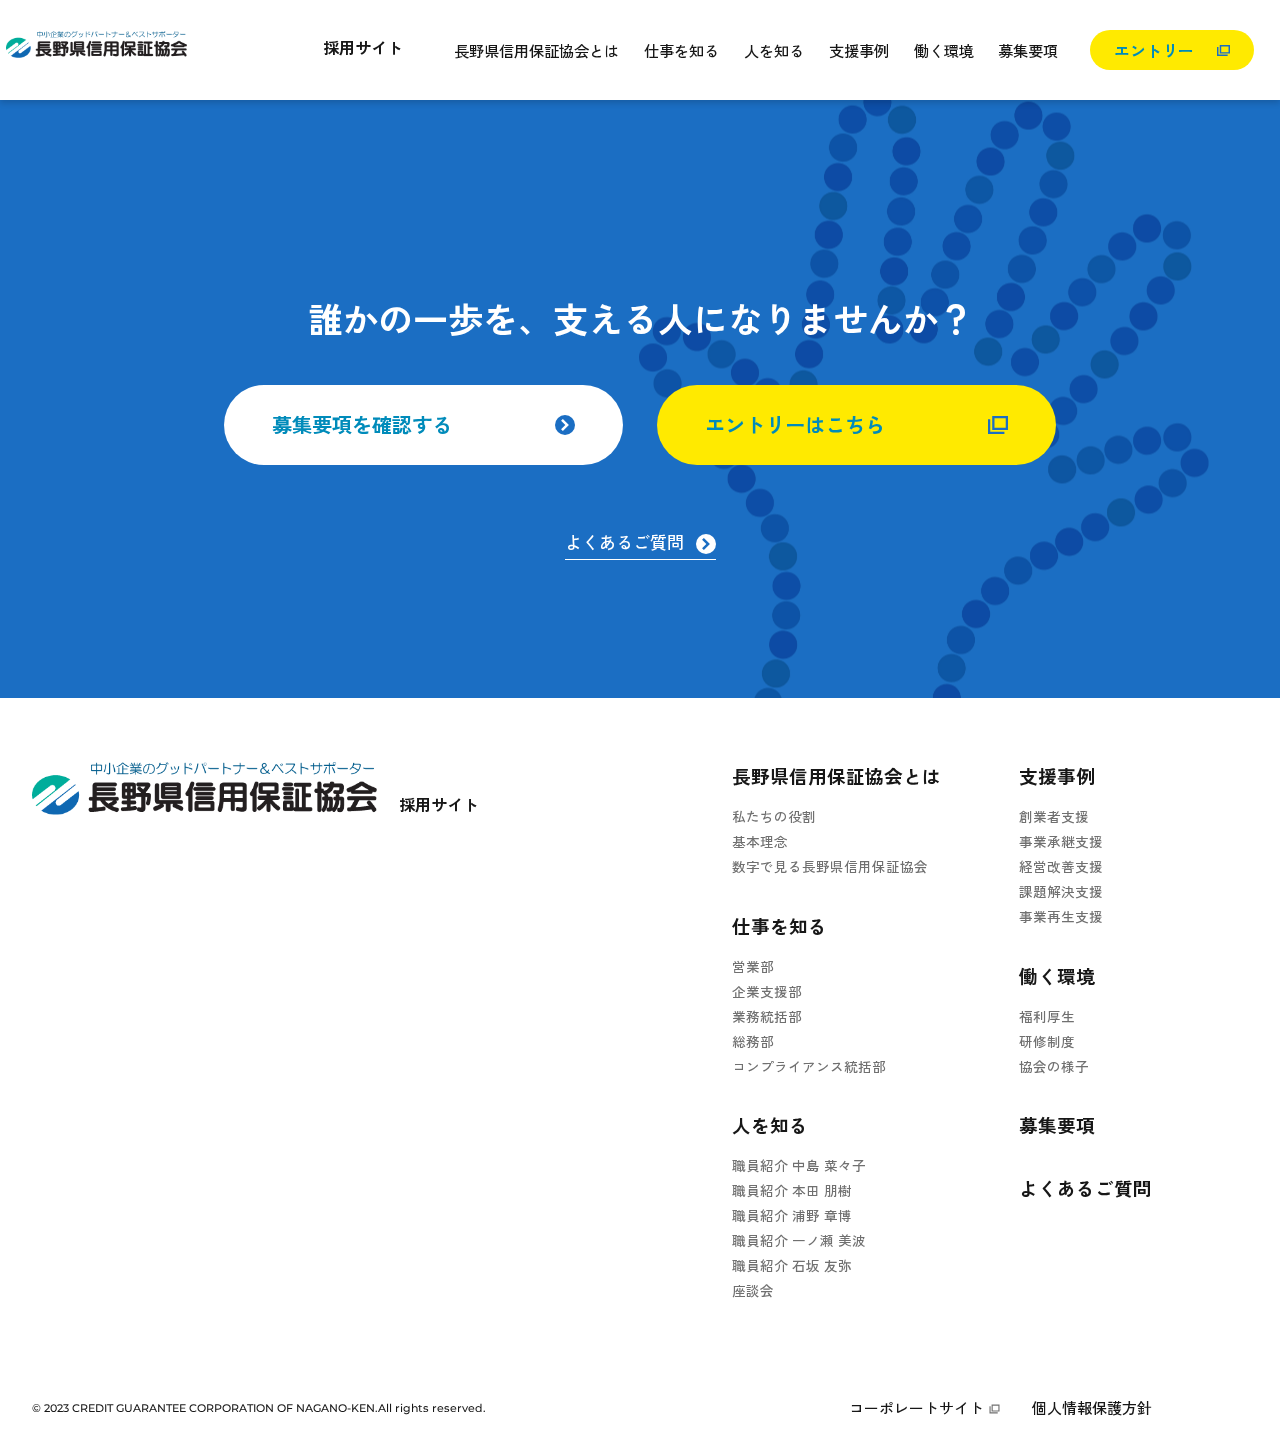
==== commit 22385d08: "20230322-001" ====
--- a/index.html
+++ b/index.html
@@ -17,16 +17,15 @@
 <meta name="twitter:title" content="採用サイト | 長野県信用保証協会" />
 <meta name="twitter:image" content="http://nagano-cgc-orjp.check-xbiz.jp/cms/recruit/ogp.png" />
 
-<link rel='stylesheet' id='style-css' href='./assets/css/reset.css?ver=6.1.1' type='text/css' media='all' />
-<link rel='stylesheet' id='style-css' href='./assets/css/style.css?ver=6.1.1' type='text/css' media='all' />
+<link rel='stylesheet' href='./assets/css/reset.css?ver=6.1.1' type='text/css' media='all' />
+<link rel='stylesheet' href='./assets/css/style.css?ver=6.1.1' type='text/css' media='all' />
 <script src="https://ajax.googleapis.com/ajax/libs/jquery/3.6.3/jquery.min.js"></script>
-<script src="./assets/js/common.js"></script>
 <link rel="icon" href="http://nagano-cgc-orjp.check-xbiz.jp/cms/recruit/favicon.png" type="image/png"/>
 </head>
 
 <body class="l-body">
 
-<div class="p-header__inner p-header__sp">
+<div class="p-header__sp">
   <button class="p-header__menu-button"></button>
   <div class="p-header__menu-design">
     <span></span>
@@ -46,11 +45,11 @@
       <nav class="p-header__nav">
         <ul class="p-header__nav-list">
           <li class="p-header__nav-item c-link--animation-ub2"><a href="./about">長野県信用保証協会とは</a></li>
-          <li class="p-header__nav-item c-link--animation-ub2"><a href="">仕事を知る</a></li>
-          <li class="p-header__nav-item c-link--animation-ub2"><a href="">人を知る</a></li>
-          <li class="p-header__nav-item c-link--animation-ub2"><a href="">支援事例</a></li>
-          <li class="p-header__nav-item c-link--animation-ub2"><a href="">働く環境</a></li>
-          <li class="p-header__nav-item c-link--animation-ub2"><a href="">募集要項</a></li>
+          <li class="p-header__nav-item c-link--animation-ub2"><a href="./works/">仕事を知る</a></li>
+          <li class="p-header__nav-item c-link--animation-ub2"><a href="./people/">人を知る</a></li>
+          <li class="p-header__nav-item c-link--animation-ub2"><a href="./supportCase/">支援事例</a></li>
+          <li class="p-header__nav-item c-link--animation-ub2"><a href="./workingEnvironment/">働く環境</a></li>
+          <li class="p-header__nav-item c-link--animation-ub2"><a href="./guideline/">募集要項</a></li>
         </ul>
         <div class="p-header__nav-entry"><a href=""><span>エントリー</span></a></div>
       </nav>
@@ -85,49 +84,49 @@
         <div class="p-footer__inner-list">
           <dl class="p-footer__list">
             <div class="p-footer__list-item">
-              <dt><a href="">長野県信用保証協会とは</a></dt>
-              <dd><a href="">私たちの役割</a></dd>
-              <dd><a href="">基本理念</a></dd>
-              <dd class="-sp"><a href="">数字で見る長野県信用保証協会</a></dd>
+              <dt><a href="./about/">長野県信用保証協会とは</a></dt>
+              <dd><a href="./about/role/">私たちの役割</a></dd>
+              <dd><a href="./about/principle/">基本理念</a></dd>
+              <dd><a href="./about/detail/">数字で見る長野県信用保証協会</a></dd>
             </div>
             <div class="p-footer__list-item">
-              <dt><a href="">仕事を知る</a></dt>
-              <dd><a href="">営業部</a></dd>
-              <dd><a href="">企業支援部</a></dd>
-              <dd><a href="">業務統括部</a></dd>
-              <dd><a href="">総務部</a></dd>
-              <dd><a href="">コンプライアンス統括部</a></dd>
+              <dt><a href="./works/">仕事を知る</a></dt>
+              <dd><a href="./works/business/">営業部</a></dd>
+              <dd><a href="./works/support/">企業支援部</a></dd>
+              <dd><a href="./works/management/">業務統括部</a></dd>
+              <dd><a href="./works/generalAffairs">総務部</a></dd>
+              <dd><a href="./works/compliance/">コンプライアンス統括部</a></dd>
             </div>
             <div class="p-footer__list-item">
-              <dt><a href="">人を知る</a></dt>
-              <dd><a href="">職員紹介 中島 菜々子</a></dd>
-              <dd><a href="">職員紹介 本田 朋樹</a></dd>
-              <dd><a href="">職員紹介 浦野 章博</a></dd>
-              <dd><a href="">職員紹介 一ノ瀬 美波</a></dd>
-              <dd><a href="">職員紹介 石坂 友弥</a></dd>
-              <dd><a href="">座談会</a></dd>
+              <dt><a href="./people/">人を知る</a></dt>
+              <dd><a href="./people/people01/">職員紹介 中島 菜々子</a></dd>
+              <dd><a href="./people/people02/">職員紹介 本田 朋樹</a></dd>
+              <dd><a href="./people/people03/">職員紹介 浦野 章博</a></dd>
+              <dd><a href="./people/people04/">職員紹介 一ノ瀬 美波</a></dd>
+              <dd><a href="./people/people05/">職員紹介 石坂 友弥</a></dd>
+              <dd><a href="./people/symposium/">座談会</a></dd>
             </div>
           </dl>
           <dl class="p-footer__list">
             <div class="p-footer__list-item">
-              <dt><a href="">支援事例</a></dt>
-              <dd><a href="">創業者支援
-              <dd><a href="">事業承継支援</a></dd>
-              <dd><a href="">経営改善支援</a></dd>
-              <dd><a href="">課題解決支援</a></dd>
-              <dd><a href="">事業再生支援</a></dd>
+              <dt><a href="./supportCase/">支援事例</a></dt>
+              <dd><a href="./supportCase/founder/">創業者支援
+              <dd><a href="./supportCase/businessSuccession/">事業承継支援</a></dd>
+              <dd><a href="./supportCase/managementImprovement/">経営改善支援</a></dd>
+              <dd><a href="./supportCase/problemSolving/">課題解決支援</a></dd>
+              <dd><a href="./supportCase/jigyosaisei/">事業再生支援</a></dd>
             </div>
             <div class="p-footer__list-item">
-              <dt><a href="">働く環境</a></dt>
-              <dd><a href="">福利厚生</a></dd>
-              <dd><a href="">研修制度</a></dd>
-              <dd><a href="">協会の様子</a></dd>
+              <dt><a href="./workingEnvironment/">働く環境</a></dt>
+              <dd><a href="./Welfare/">福利厚生</a></dd>
+              <dd><a href="./training/">研修制度</a></dd>
+              <dd><a href="./state/">協会の様子</a></dd>
             </div>
             <div class="p-footer__list-item">
-              <dt><a href="">募集要項</a></dt>
+              <dt><a href="./guideline/">募集要項</a></dt>
             </div>
             <div class="p-footer__list-item">
-              <dt><a href="">よくあるご質問</a></dt>
+              <dt><a href="./faq/">よくあるご質問</a></dt>
             </div>
           </dl>
         </div>
@@ -146,7 +145,7 @@
     </div>
   </div>
 </footer>
-
+<script src="./assets/js/common.js"></script>
 </body>
 
 </html>
--- a/assets/css/style.css
+++ b/assets/css/style.css
@@ -36,29 +36,64 @@
 l-wrapper
 -----------------------------------------------------*/
 .l-wrapper {
-  max-width: 85rem;
+  max-width: 84rem;
+  width: 100%;
+  padding: 0 2rem;
+  padding: 0 5%;
+  margin: 0 auto;
+}
+@media screen and (min-width: 1280px) {
+  .l-wrapper {
+    padding: 0 2rem;
+  }
+}
+
+.l-wrapper2 {
+  max-width: 73rem;
   width: 100%;
   padding: 0 2rem;
   margin: 0 auto;
 }
-@media screen and (min-width: 1280px) {
-  .l-wrapper {
-    padding: 0 5%;
-  }
-}
-
-.l-wrapper2 {
-  max-width: 73rem;
+
+.l-wrapper3 {
+  max-width: 56rem;
   width: 100%;
   padding: 0 2rem;
   margin: 0 auto;
 }
 
-.l-wrapper3 {
-  max-width: 56rem;
-  width: 100%;
-  padding: 0 2rem;
-  margin: 0 auto;
+.l-wrapper__outer {
+  padding-top: clamp(48px, 13vw - 11.8px, 192px);
+}
+
+.l-wrapper__outer2 {
+  display: -webkit-box;
+  display: -ms-flexbox;
+  display: flex;
+  -ms-flex-wrap: wrap;
+      flex-wrap: wrap;
+  -webkit-box-pack: justify;
+      -ms-flex-pack: justify;
+          justify-content: space-between;
+}
+
+.l-wrapper--left {
+  max-width: 21rem;
+  width: 100%;
+  margin: 0;
+  padding-right: clamp(0px, 2.89vw - 13.3px, 32px);
+}
+.l-wrapper--left--fixed {
+  position: absolute;
+  top: 278px;
+}
+
+.l-wrapper--right {
+  max-width: 59rem;
+  width: 100%;
+  margin: 0;
+  padding-top: clamp(48px, 11.73vw - 5.9px, 178px);
+  padding-right: clamp(0px, 8.66vw - 39.8px, 96px);
 }
 
 /*
@@ -91,11 +126,46 @@
 -----------------------------------------------------*/
 .l-footer {
   width: 100%;
+  position: relative;
+  width: 100%;
+  background: #fff;
 }
 
 /*
 l-nav
 -----------------------------------------------------*/
+.l-nav ul {
+  border-left: 1px solid #1B6EC3;
+  list-style-type: none;
+  margin: 0;
+  padding: 0;
+  display: -webkit-box;
+  display: -ms-flexbox;
+  display: flex;
+  -webkit-box-orient: vertical;
+  -webkit-box-direction: normal;
+      -ms-flex-direction: column;
+          flex-direction: column;
+  gap: clamp(14px, 0.18vw + 13.2px, 16px);
+}
+.l-nav ul li {
+  font-size: clamp(0.6875rem, 0.27vw + 0.6125rem, 0.875rem);
+  line-height: clamp(11px, 0.27vw + 9.8px, 14px);
+  padding-left: clamp(36px, 0.54vw + 33.5px, 42px);
+  position: relative;
+}
+.l-nav ul li:before {
+  content: "";
+  display: block;
+  width: clamp(14px, 0.18vw + 13.2px, 16px);
+  height: clamp(14px, 0.18vw + 13.2px, 16px);
+  background: url(../img/arw/blue_down.svg) no-repeat 0 0;
+  background-size: contain;
+  position: absolute;
+  top: 0;
+  left: clamp(14px, 0.18vw + 13.2px, 16px);
+}
+
 /*
 l-body
 -----------------------------------------------------*/
@@ -109,8 +179,46 @@
 }
 
 /*
+l-hero
+-----------------------------------------------------*/
+.l-hero {
+  padding: 0 0 0 calc(50% - 304px);
+}
+.l-hero img {
+  border-radius: 0 0 0 0.8rem;
+}
+
+/*
 c-text
 -----------------------------------------------------*/
+.c-text--h1 {
+  font-size: clamp(1.5rem, 1.81vw + 0.975rem, 2.75rem);
+  line-height: clamp(24px, 1.81vw + 15.6px, 44px);
+  margin-bottom: clamp(48px, 5.78vw + 21.4px, 112px);
+  font-weight: 700;
+  line-height: 1.6rem;
+}
+.c-text--h1 span {
+  font-size: clamp(0.75rem, 0.18vw + 0.7rem, 0.875rem);
+  margin-bottom: clamp(12px, 1.08vw + 7.1px, 24px);
+  color: #008BBA;
+  display: block;
+}
+.c-text--h2 {
+  font-size: clamp(1.25rem, 0.36vw + 1.15rem, 1.5rem);
+  line-height: clamp(20px, 0.36vw + 18.4px, 24px);
+  margin-bottom: clamp(16px, 0.72vw + 12.7px, 24px);
+  font-weight: 700;
+}
+.c-text--h3 {
+  font-size: clamp(1rem, 0.36vw + 0.9rem, 1.25rem);
+  line-height: clamp(24px, 0.54vw + 21.5px, 30px);
+  margin-bottom: clamp(12px, 0.36vw + 10.4px, 16px);
+  padding-left: clamp(12px, 0.36vw + 10.4px, 16px);
+  border-left: 1px solid #1B6EC3;
+  font-weight: 500;
+}
+
 /*
 c-arrow
 -----------------------------------------------------*/
@@ -298,7 +406,7 @@
   }
 }
 .p-footer__banner-list-item span {
-  color: #0075BC;
+  color: #008BBA;
   font-weight: 700;
   width: 100%;
   height: 100%;
@@ -711,7 +819,7 @@
   -webkit-box-pack: center;
       -ms-flex-pack: center;
           justify-content: center;
-  color: #0075BC;
+  color: #008BBA;
   font-size: clamp(1rem, 0vw + 1rem, 1rem);
   font-weight: 700;
 }
@@ -770,6 +878,7 @@
   margin: -5px 0 0 16px;
   -webkit-transform: translateZ(0);
           transform: translateZ(0);
+  z-index: -1;
 }
 .p-header__menu-design > span {
   -webkit-transition: -webkit-transform 0.2s ease-out;
@@ -793,7 +902,7 @@
 .p-header__menu-design.active > span:nth-child(1) {
   -webkit-transform: rotate(-30deg);
           transform: rotate(-30deg);
-  margin-top: 14px;
+  margin-top: 4px;
 }
 .p-header__menu-design.active > span:nth-child(2) {
   display: none;
@@ -802,6 +911,44 @@
   -webkit-transform: rotate(30deg);
           transform: rotate(30deg);
   margin-top: -1px;
+}
+
+.active.p-header .p-header__nav-container {
+  display: block;
+  position: absolute;
+  background: #fff;
+  top: 0;
+  left: 0;
+  right: 0;
+  bottom: 0;
+  height: 101vh;
+  padding: 80px 12% 0;
+}
+.active.p-header .p-header__nav {
+  display: block;
+}
+.active.p-header .p-header__nav-list {
+  display: block;
+  width: 100%;
+}
+.active.p-header .p-header__nav-item {
+  border-bottom: 1px solid #1B6EC3;
+  padding: 0.8rem 1.2rem 0.8rem 0;
+  background: url(../img/arw/blue_right.svg) no-repeat 99% 50%;
+  background-size: 15px;
+}
+.active.p-header .p-header__nav-entry {
+  width: 100%;
+  height: 4rem;
+  border-radius: 2rem;
+  padding: 0 1.5rem;
+  margin-top: 2rem;
+}
+.active.p-header .p-header__nav-entry span {
+  height: 4rem;
+}
+.active.p-header .p-header__nav-entry span::after {
+  top: 42%;
 }
 
 /*
@@ -1340,177 +1487,6 @@
 .p-text-box {
   margin-bottom: clamp(80px, 1.81vw + 71.6px, 100px);
 }
-.p-text-box > p:not(:last-child) {
-  margin-bottom: 1em;
-}
-.p-text-box > ul > li:not(:last-child) {
-  margin-bottom: 0.8em;
-}
-.p-text-box > p > a, .p-text-box > ul > li > a {
-  position: relative;
-  width: -webkit-fit-content;
-  width: -moz-fit-content;
-  width: fit-content;
-}
-.p-text-box > p > a::after, .p-text-box > ul > li > a::after {
-  -webkit-transition: all 0.09s ease-out;
-  transition: all 0.09s ease-out;
-  content: "";
-  height: 1px;
-  width: 100%;
-  position: absolute;
-  display: block;
-  bottom: -10px;
-  left: 0;
-  background-color: #2B68C9;
-  -webkit-transform: scale(0, 1);
-          transform: scale(0, 1);
-  -webkit-transform-origin: left top;
-          transform-origin: left top;
-}
-.p-text-box > p > a:hover::after, .p-text-box > ul > li > a:hover::after {
-  -webkit-transform: scale(1, 1);
-          transform: scale(1, 1);
-}
-.p-text-box > ul > li > a {
-  display: -webkit-box;
-  display: -ms-flexbox;
-  display: flex;
-  -webkit-box-align: center;
-      -ms-flex-align: center;
-          align-items: center;
-}
-.p-text-box > blockquote {
-  padding: clamp(20px, 0.9vw + 15.9px, 30px);
-  font-size: clamp(0.75rem, 0.18vw + 0.7rem, 0.875rem);
-  line-height: clamp(22px, 0.36vw + 20.4px, 26px);
-  font-weight: 400;
-  background-color: #f3f3f3;
-  margin-bottom: clamp(35px, 1.26vw + 29.2px, 49px);
-}
-.p-text-box div > ul {
-  margin-bottom: clamp(35px, 1.26vw + 29.2px, 49px);
-}
-.p-text-box div > table {
-  margin-bottom: clamp(35px, 1.26vw + 29.2px, 49px);
-}
-.p-text-box__figure {
-  width: 100%;
-  height: auto;
-}
-.p-text-box__figure > img {
-  width: 100%;
-  height: auto;
-}
-@media screen and (min-width: 1025px) {
-  .p-text-box__figure--support {
-    width: 50%;
-  }
-}
-.p-text-box__ol {
-  font-size: clamp(0.8125rem, 0.27vw + 0.7375rem, 1rem);
-  line-height: clamp(24px, 0.72vw + 20.7px, 32px);
-  font-weight: 400;
-  list-style-type: decimal;
-  padding-left: 1em;
-  margin-bottom: 1em;
-  margin-left: 1em;
-}
-.p-text-box__ul {
-  list-style: "・";
-  padding-left: 1em;
-}
-.p-text-box__ul > li {
-  margin-bottom: 0 !important;
-}
-.p-text-box__vimeo {
-  margin-top: clamp(33px, 2.98vw + 19.3px, 66px);
-  margin-bottom: clamp(33px, 2.98vw + 19.3px, 66px);
-}
-.p-text-box__figure-box {
-  display: -webkit-box;
-  display: -ms-flexbox;
-  display: flex;
-  -webkit-box-orient: vertical;
-  -webkit-box-direction: normal;
-      -ms-flex-direction: column;
-          flex-direction: column;
-  -webkit-box-pack: justify;
-      -ms-flex-pack: justify;
-          justify-content: space-between;
-  margin-bottom: clamp(15px, 0.99vw + 10.5px, 26px);
-  width: 100%;
-}
-@media screen and (min-width: 540px) {
-  .p-text-box__figure-box {
-    -webkit-box-orient: horizontal;
-    -webkit-box-direction: normal;
-        -ms-flex-direction: row;
-            flex-direction: row;
-  }
-}
-.p-text-box__figure-box > figure {
-  padding-bottom: 2em;
-  width: 100%;
-}
-@media screen and (min-width: 540px) {
-  .p-text-box__figure-box > figure {
-    width: 48%;
-  }
-}
-.p-text-box__figure-box > figure > img {
-  border-radius: clamp(5px, 0.45vw + 2.9px, 10px);
-  aspect-ratio: 4/3;
-  width: 100%;
-  height: auto;
-  -o-object-fit: cover;
-     object-fit: cover;
-}
-.p-text-box__figure-box > figure > figcaption {
-  font-size: clamp(0.625rem, 0.27vw + 0.55rem, 0.8125rem);
-  margin-top: 1em;
-}
-.p-text-box__margin-bottom {
-  margin-bottom: 3em !important;
-}
-.p-text-box__list-disc {
-  list-style-type: "・";
-  padding-left: 0.7em;
-}
-.p-text-box__indent {
-  margin-top: clamp(20px, 0.9vw + 15.9px, 30px);
-  padding-left: clamp(18px, 0.63vw + 15.1px, 25px);
-}
-.p-text-box__indent > h3 {
-  margin-bottom: 0.5em;
-}
-.p-text-box__annotation {
-  font-size: clamp(0.625rem, 0.27vw + 0.55rem, 0.8125rem);
-  line-height: clamp(22px, 0.36vw + 20.4px, 26px);
-  font-weight: 400;
-}
-.p-text-box__annotation > p {
-  padding-left: 1.2em;
-}
-.p-text-box__annotation > p::before {
-  content: "※";
-  margin-left: -1.2em;
-}
-.p-text-box__annotation > p.p-text-box__annotation-head {
-  padding-left: 0;
-}
-.p-text-box__annotation > p.p-text-box__annotation-head::before {
-  content: none;
-}
-
-#counter:target {
-  scroll-margin-top: 60px;
-}
-@media screen and (min-width: 1280px) {
-  #counter:target {
-    scroll-margin-top: 100px;
-  }
-}
 
 /*
 p-table
@@ -1519,70 +1495,40 @@
   margin: 0 auto;
   width: 100%;
 }
-.p-table__body {
-  width: 100%;
-}
-.p-table__body:first-child {
-  border-top: 1px solid #2B68C9;
-}
-.p-table__body > tr {
-  width: 100%;
-  border-bottom: 1px solid #2B68C9;
-  padding: 20px 0;
-  display: -webkit-box;
-  display: -ms-flexbox;
-  display: flex;
-  -webkit-box-pack: justify;
-      -ms-flex-pack: justify;
-          justify-content: space-between;
-}
-.p-table__head {
-  line-height: 1.6em;
-  width: 18.9%;
-  font-size: clamp(0.8125rem, 0.27vw + 0.7375rem, 1rem);
-}
-@media screen and (min-width: 900px) {
-  .p-table__head {
-    line-height: clamp(30px, -0.9vw + 34.1px, 20px);
-  }
-}
-.p-table__date {
-  width: 50%;
-}
-@media screen and (min-width: 900px) {
-  .p-table__date {
-    width: 37%;
-  }
-}
-.p-table__data {
-  font-size: clamp(0.8125rem, 0.27vw + 0.7375rem, 1rem);
-  line-height: 1.6em;
-  font-weight: 400;
-  width: 75%;
-  word-break: break-all;
-}
-@media screen and (min-width: 900px) {
-  .p-table__data {
-    line-height: clamp(30px, -0.9vw + 34.1px, 20px);
-  }
-}
-.p-table__data > img {
-  width: 100%;
-}
-.p-table__data > .iframe-wrap {
-  width: 100%;
-}
-.p-table__data > .iframe-wrap > iframe {
-  width: 100%;
-  height: auto;
-  aspect-ratio: 16/9;
-}
-.p-table__data > figure {
-  width: 100%;
-}
-.p-table__data > figure > img {
-  width: 100%;
-  height: auto;
+.p-table__body th {
+  background: #1B6EC3;
+  color: #fff;
+  font-weight: 500;
+  border-bottom: 1px solid #fff;
+  width: 10%;
+  text-align: center;
+  vertical-align: middle;
+}
+.p-table__body td {
+  width: 30%;
+  font-weight: 300;
+  text-align: center;
+  vertical-align: middle;
+  padding: clamp(16px, 0.72vw + 12.7px, 24px);
+  border: 1px solid #ECF1FA;
+}
+.p-table__body tr:last-child th {
+  border-bottom: none;
+}
+.p-table__head th {
+  background: #ECF1FA;
+  gap: clamp(14px, 0.18vw + 13.2px, 16px);
+  font-weight: 500;
+  text-align: center;
+  vertical-align: middle;
+  padding-top: clamp(12px, 0.36vw + 10.4px, 16px);
+  padding-bottom: clamp(12px, 0.36vw + 10.4px, 16px);
+}
+.p-table__head th.p-table--bg_non {
+  background: none;
+}
+.p-table__head th + th {
+  border-left: 1px solid #fff;
 }
 
 /*
@@ -1841,7 +1787,7 @@
   display: block;
   bottom: 1px;
   left: 0;
-  background-color: #2B68C9;
+  background-color: #1B6EC3;
   -webkit-transform: scale(0, 1);
           transform: scale(0, 1);
   -webkit-transform-origin: left top;
@@ -1868,7 +1814,7 @@
   display: block;
   bottom: 1px;
   left: 0;
-  background-color: #2B68C9;
+  background-color: #1B6EC3;
   -webkit-transform: scale(0, 1);
           transform: scale(0, 1);
   -webkit-transform-origin: left top;
@@ -1885,102 +1831,253 @@
 /*
 p-faq
 -----------------------------------------------------*/
-.p-faq__card {
-  background-color: #edf6f5;
-  border-radius: 10px;
-  margin-bottom: clamp(15px, 1.35vw + 8.8px, 30px);
-}
-.p-faq__card > dt {
-  display: -webkit-box;
-  display: -ms-flexbox;
-  display: flex;
+.p-faq > dl > div > dt {
+  padding-left: clamp(48px, 2.53vw + 36.3px, 76px);
+  padding-right: clamp(12px, 1.08vw + 7.1px, 24px);
+  padding-top: clamp(12px, 1.08vw + 7.1px, 24px);
+  padding-bottom: clamp(12px, 1.08vw + 7.1px, 24px);
+  margin-bottom: clamp(12px, 0.36vw + 10.4px, 16px);
+  border-radius: clamp(4px, 0.36vw + 2.4px, 8px);
+  background: #ECF1FA;
+}
+.p-faq > dl > div > dt span {
+  font-size: clamp(1.125rem, 0.54vw + 0.96875rem, 1.5rem);
+  line-height: clamp(24px, 0.72vw + 20.7px, 32px);
+  font-weight: 700;
+  position: relative;
+}
+.p-faq > dl > div > dt span:before {
+  content: "Q";
+  font-size: clamp(1.375rem, 0.63vw + 1.19375rem, 1.8125rem);
+  color: #1B6EC3;
+  font-weight: 700;
+  line-height: 1rem;
+  position: absolute;
+  top: 8px;
+  left: -2.8rem;
+}
+.p-faq > dl > div > dd {
+  padding-left: clamp(48px, 2.53vw + 36.3px, 76px);
+  padding-right: clamp(8px, 0.72vw + 4.7px, 16px);
+  position: relative;
+}
+.p-faq > dl > div > dd span {
+  font-size: clamp(0.875rem, 0.18vw + 0.825rem, 1rem);
+  line-height: clamp(24px, 0.72vw + 20.7px, 32px);
+  position: relative;
+}
+.p-faq > dl > div > dd span:before {
+  content: "A";
+  font-size: clamp(1.375rem, 0.63vw + 1.19375rem, 1.8125rem);
+  font-weight: 700;
+  line-height: 1rem;
+  position: absolute;
+  top: 3px;
+  left: -2.7rem;
+}
+.p-faq > dl > div + div {
+  margin-top: clamp(32px, 1.44vw + 25.4px, 48px);
+}
+
+/*
+p-guideline
+-----------------------------------------------------*/
+.p-guideline > dl > div {
+  display: -webkit-box;
+  display: -ms-flexbox;
+  display: flex;
+  -ms-flex-wrap: wrap;
+      flex-wrap: wrap;
+  border-top: 1px solid #ECF1FA;
+  padding-top: clamp(16px, 0vw + 16px, 16px);
+  padding-bottom: clamp(16px, 0vw + 16px, 16px);
+}
+.p-guideline > dl > div > dt {
+  width: 30%;
+  font-weight: 700;
+  padding-left: clamp(0px, 2.89vw - 13.3px, 32px);
+  padding-right: clamp(0px, 1.44vw - 6.6px, 16px);
+}
+.p-guideline > dl > div > dd {
+  width: 70%;
+}
+.p-guideline > dl > div > dd > p:last-child {
+  padding-bottom: 0;
+  margin-bottom: 0;
+}
+.p-guideline > dl > div > dd > dl > div {
+  display: -webkit-box;
+  display: -ms-flexbox;
+  display: flex;
+  -ms-flex-wrap: wrap;
+      flex-wrap: wrap;
+  padding: 0 0 0.5rem 0;
+}
+.p-guideline > dl > div > dd > dl > div:last-child {
+  padding-bottom: 0;
+  margin-bottom: 0;
+}
+.p-guideline > dl > div > dd > dl > div > dt {
+  width: auto;
+}
+.p-guideline > dl > div > dd > dl > div > dd {
+  width: auto;
+}
+.p-guideline--flow {
+  list-style-type: none;
+  width: 100%;
+  margin: 0 auto !important;
+}
+@media screen and (min-width: 1280px) {
+  .p-guideline--flow {
+    width: 70%;
+  }
+}
+.p-guideline--flow li {
+  background: #ECF1FA;
+  font-size: clamp(1rem, 0.36vw + 0.9rem, 1.25rem);
+  line-height: 1rem;
+  text-align: center;
+  font-weight: 700;
+  padding-top: clamp(12px, 0.72vw + 8.7px, 20px);
+  padding-bottom: clamp(12px, 0.72vw + 8.7px, 20px);
+  border-radius: clamp(4px, 0.36vw + 2.4px, 8px);
+  margin: 0 0 32px 0;
+  position: relative;
+}
+.p-guideline--flow li:not(:last-child)::after {
+  content: "";
+  display: block;
+  width: 20px;
+  height: 12px;
+  border-style: solid;
+  border-width: 12px 10px 0 10px;
+  border-color: #1b5ec3 transparent transparent transparent;
+  position: absolute;
+  left: calc(50% - 10px);
+  bottom: -22px;
+}
+
+/*
+p-environment
+-----------------------------------------------------*/
+.p-environment--state {
+  display: -webkit-box;
+  display: -ms-flexbox;
+  display: flex;
+  -ms-flex-wrap: wrap;
+      flex-wrap: wrap;
   -webkit-box-pack: justify;
       -ms-flex-pack: justify;
           justify-content: space-between;
-  padding-left: clamp(22px, 0.72vw + 18.7px, 30px);
-  padding-right: clamp(22px, 0.72vw + 18.7px, 30px);
-  padding-top: clamp(20px, 0.9vw + 15.9px, 30px);
-  padding-bottom: clamp(20px, 0.9vw + 15.9px, 30px);
-}
-.p-faq__card > dt > p {
-  font-size: clamp(0.875rem, 0.54vw + 0.71875rem, 1.25rem);
-  line-height: clamp(25px, 0.63vw + 22.1px, 32px);
-  font-weight: 400;
-  padding-left: 1.3em;
-  width: 85%;
-}
-.p-faq__card > dt > p::before {
-  content: "Q : ";
-  margin-left: -1.3em;
-}
-.p-faq__card > dd {
-  -webkit-transition: opacity 0.3s ease-out;
-  transition: opacity 0.3s ease-out;
-  visibility: hidden;
-  opacity: 0;
-  padding: 0;
+}
+.p-environment--state figure {
+  width: 50%;
+}
+.p-environment--state figure figcaption {
+  display: inline;
+  font-weight: 700;
+}
+.p-environment--state ul {
+  width: calc(50% - 2rem);
+  margin: 0;
+  padding: 0 80px 0 0;
+  list-style-type: none;
+}
+.p-environment--state ul li {
+  list-style-type: none;
+  position: relative;
+  margin-bottom: 1.2rem;
+}
+.p-environment--state ul li::after {
+  content: "";
+  width: 60px;
+  height: 60px;
+  position: absolute;
+  right: -80px;
+  top: calc(50% - 30px);
+}
+.p-environment--state ul li span {
+  font-size: clamp(0.875rem, 0.18vw + 0.825rem, 1rem);
+  line-height: clamp(21px, 0.63vw + 18.1px, 28px);
+  padding-top: clamp(0.5rem, 0.36vw + 0.4rem, 0.75rem);
+  padding-bottom: clamp(0.5rem, 0.36vw + 0.4rem, 0.75rem);
+  padding-left: clamp(1rem, 0.72vw + 0.79375rem, 1.5rem);
+  padding-right: clamp(1rem, 0.72vw + 0.79375rem, 1.5rem);
+  border-radius: 10px 10px 0 10px;
+  background: #fff;
+  -webkit-filter: drop-shadow(1px 1px 4px rgba(0, 0, 0, 0.1));
+          filter: drop-shadow(1px 1px 4px rgba(0, 0, 0, 0.1));
+  position: relative;
+  display: block;
+}
+.p-environment--state ul li span:after {
+  content: "";
+  width: 0;
   height: 0;
-  padding-left: clamp(22px, 3.7vw + 5px, 63px);
-  padding-right: clamp(22px, 3.7vw + 5px, 63px);
-}
-.p-faq__card.active > dd {
-  visibility: visible;
-  opacity: 1;
-  height: auto;
-  padding-top: clamp(4px, -0.99vw + 19.6px, 15px);
-  padding-bottom: clamp(20px, 0.9vw + 15.9px, 30px);
-}
-.p-faq__ol {
-  margin-top: 1em;
-  margin-left: 2em;
-  list-style-type: decimal;
-}
-.p-faq__button {
-  height: clamp(27px, 1.17vw + 21.7px, 40px);
-  width: clamp(27px, 1.17vw + 21.7px, 40px);
-  border-radius: 99px;
-  background-color: #1B6EC3;
-  display: -webkit-box;
-  display: -ms-flexbox;
-  display: flex;
-  -webkit-box-align: center;
-      -ms-flex-align: center;
-          align-items: center;
-  -webkit-box-pack: center;
-      -ms-flex-pack: center;
-          justify-content: center;
-}
-.p-faq__button > span {
-  width: 100%;
-  height: 100%;
-  position: relative;
-}
-.p-faq__button > span::before {
-  content: " ";
-  -webkit-transition: opacity 0.3s ease-out;
-  transition: opacity 0.3s ease-out;
-  position: absolute;
-  -webkit-transform: translate(-50%, -50%);
-          transform: translate(-50%, -50%);
-  top: 50%;
-  left: 50%;
-  background-color: #fff;
-  width: clamp(1px, 0.09vw + 0.6px, 2px);
-  height: clamp(11px, 0.45vw + 8.9px, 16px);
-}
-.p-faq__button > span::after {
-  content: " ";
-  position: absolute;
-  -webkit-transform: translate(-50%, -50%);
-          transform: translate(-50%, -50%);
-  top: 50%;
-  left: 50%;
-  background-color: #fff;
-  height: clamp(1px, 0.09vw + 0.6px, 2px);
-  width: clamp(11px, 0.45vw + 8.9px, 16px);
-}
-.p-faq__button.active > span::before {
-  opacity: 0;
+  border-style: solid;
+  border-width: 12px 0 0px 16px;
+  border-color: transparent transparent transparent #fff;
+  pointer-events: none;
+  position: absolute;
+  margin-top: -12px;
+  left: 100%;
+  top: 100%;
+  background: none;
+}
+.p-environment--stateA figure figcaption {
+  color: #1B6EC3;
+  border-bottom: 1px solid #1B6EC3;
+}
+.p-environment--stateA ul li:nth-child(1)::after {
+  background: url(../img/environment/voice_01A.svg) no-repeat 50% 50%/60px;
+}
+.p-environment--stateA ul li:nth-child(2)::after {
+  background: url(../img/environment/voice_01B.svg) no-repeat 50% 50%/60px;
+}
+.p-environment--stateA ul li:nth-child(3)::after {
+  background: url(../img/environment/voice_01C.svg) no-repeat 50% 50%/60px;
+}
+.p-environment--stateA ul li:nth-child(4)::after {
+  background: url(../img/environment/voice_01D.svg) no-repeat 50% 50%/60px;
+}
+.p-environment--stateB {
+  margin-top: clamp(80px, 2.89vw + 66.7px, 112px);
+}
+.p-environment--stateB figure figcaption {
+  color: #008BBA;
+  border-bottom: 1px solid #008BBA;
+}
+.p-environment--stateB ul li:nth-child(1)::after {
+  background: url(../img/environment/voice_02A.svg) no-repeat 50% 50%/60px;
+}
+.p-environment--stateB ul li:nth-child(2)::after {
+  background: url(../img/environment/voice_02B.svg) no-repeat 50% 50%/60px;
+}
+.p-environment--stateB ul li:nth-child(3)::after {
+  background: url(../img/environment/voice_02C.svg) no-repeat 50% 50%/60px;
+}
+.p-environment--stateB ul li:nth-child(4)::after {
+  background: url(../img/environment/voice_02D.svg) no-repeat 50% 50%/60px;
+}
+.p-environment--stateC {
+  margin-top: clamp(80px, 2.89vw + 66.7px, 112px);
+}
+.p-environment--stateC figure figcaption {
+  color: #009EA7;
+  border-bottom: 1px solid #009EA7;
+}
+.p-environment--stateC ul li:nth-child(1)::after {
+  background: url(../img/environment/voice_03A.svg) no-repeat 50% 50%/60px;
+}
+.p-environment--stateC ul li:nth-child(2)::after {
+  background: url(../img/environment/voice_03B.svg) no-repeat 50% 50%/60px;
+}
+.p-environment--stateC ul li:nth-child(3)::after {
+  background: url(../img/environment/voice_03C.svg) no-repeat 50% 50%/60px;
+}
+.p-environment--stateC ul li:nth-child(4)::after {
+  background: url(../img/environment/voice_03D.svg) no-repeat 50% 50%/60px;
 }
 
 /* =====================================================
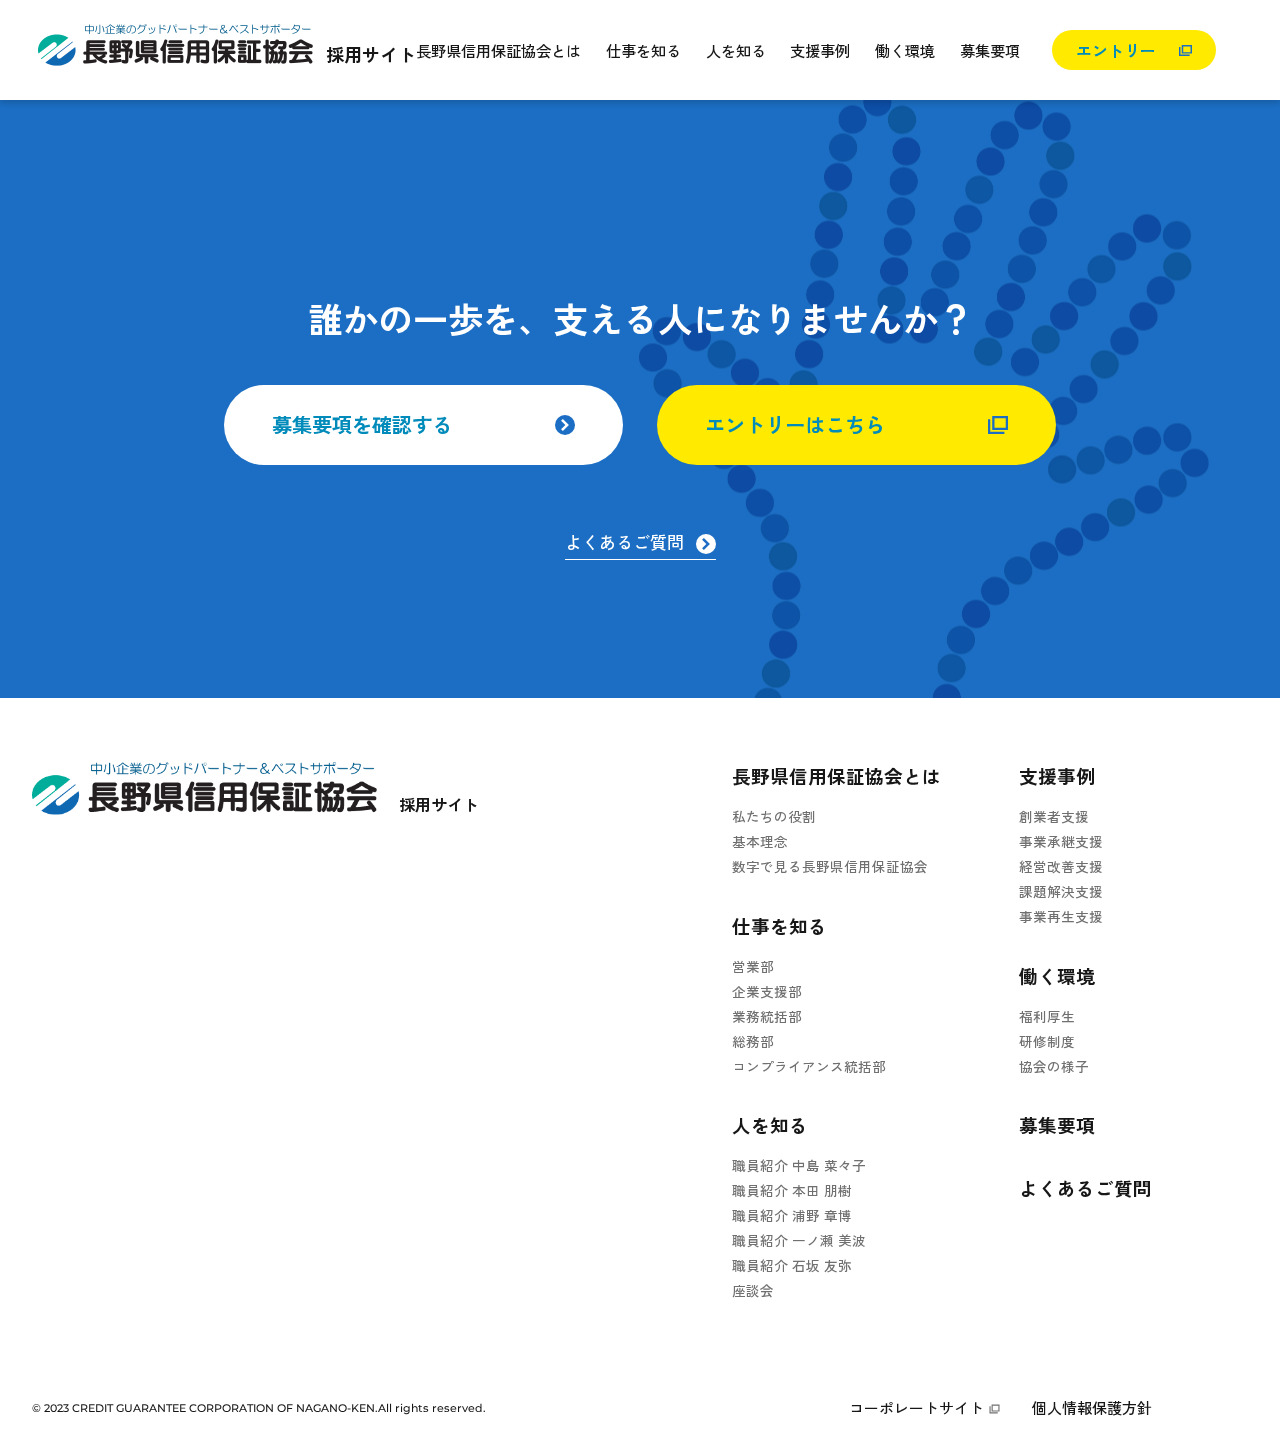
==== commit b700a1e4: "20230323-001" ====
--- a/index.html
+++ b/index.html
@@ -47,7 +47,7 @@
           <li class="p-header__nav-item c-link--animation-ub2"><a href="./about">長野県信用保証協会とは</a></li>
           <li class="p-header__nav-item c-link--animation-ub2"><a href="./works/">仕事を知る</a></li>
           <li class="p-header__nav-item c-link--animation-ub2"><a href="./people/">人を知る</a></li>
-          <li class="p-header__nav-item c-link--animation-ub2"><a href="./supportCase/">支援事例</a></li>
+          <li class="p-header__nav-item c-link--animation-ub2"><a href="./case/">支援事例</a></li>
           <li class="p-header__nav-item c-link--animation-ub2"><a href="./workingEnvironment/">働く環境</a></li>
           <li class="p-header__nav-item c-link--animation-ub2"><a href="./guideline/">募集要項</a></li>
         </ul>
@@ -109,12 +109,12 @@
           </dl>
           <dl class="p-footer__list">
             <div class="p-footer__list-item">
-              <dt><a href="./supportCase/">支援事例</a></dt>
-              <dd><a href="./supportCase/founder/">創業者支援
-              <dd><a href="./supportCase/businessSuccession/">事業承継支援</a></dd>
-              <dd><a href="./supportCase/managementImprovement/">経営改善支援</a></dd>
-              <dd><a href="./supportCase/problemSolving/">課題解決支援</a></dd>
-              <dd><a href="./supportCase/jigyosaisei/">事業再生支援</a></dd>
+              <dt><a href="./case/">支援事例</a></dt>
+              <dd><a href="./case/founder/">創業者支援
+              <dd><a href="./case/businessSuccession/">事業承継支援</a></dd>
+              <dd><a href="./case/managementImprovement/">経営改善支援</a></dd>
+              <dd><a href="./case/problemSolving/">課題解決支援</a></dd>
+              <dd><a href="./case/jigyosaisei/">事業再生支援</a></dd>
             </div>
             <div class="p-footer__list-item">
               <dt><a href="./workingEnvironment/">働く環境</a></dt>
--- a/assets/css/style.css
+++ b/assets/css/style.css
@@ -39,7 +39,7 @@
   max-width: 84rem;
   width: 100%;
   padding: 0 2rem;
-  padding: 0 5%;
+  padding: 0 4%;
   margin: 0 auto;
 }
 @media screen and (min-width: 1280px) {
@@ -51,19 +51,29 @@
 .l-wrapper2 {
   max-width: 73rem;
   width: 100%;
-  padding: 0 2rem;
+  padding: 0 0rem;
   margin: 0 auto;
+}
+@media screen and (min-width: 900px) {
+  .l-wrapper2 {
+    padding: 0 2rem;
+  }
 }
 
 .l-wrapper3 {
   max-width: 56rem;
   width: 100%;
-  padding: 0 2rem;
+  padding: 0 8%;
   margin: 0 auto;
 }
+@media screen and (min-width: 900px) {
+  .l-wrapper3 {
+    padding: 0 2rem;
+  }
+}
 
 .l-wrapper__outer {
-  padding-top: clamp(48px, 13vw - 11.8px, 192px);
+  padding-top: clamp(48px, 50vw - 592px, 192px);
 }
 
 .l-wrapper__outer2 {
@@ -78,22 +88,41 @@
 }
 
 .l-wrapper--left {
-  max-width: 21rem;
+  max-width: 100%;
   width: 100%;
   margin: 0;
-  padding-right: clamp(0px, 2.89vw - 13.3px, 32px);
-}
-.l-wrapper--left--fixed {
-  position: absolute;
-  top: 278px;
+}
+@media screen and (min-width: 1280px) {
+  .l-wrapper--left {
+    max-width: 21rem;
+  }
+}
+.l-wrapper--left--fixed h1 {
+  display: none;
+}
+@media screen and (min-width: 1280px) {
+  .l-wrapper--left--fixed h1 {
+    display: block;
+  }
+}
+@media screen and (min-width: 1280px) {
+  .l-wrapper--left--fixed {
+    position: absolute;
+    top: 256px;
+  }
 }
 
 .l-wrapper--right {
-  max-width: 59rem;
+  max-width: 100%;
   width: 100%;
   margin: 0;
-  padding-top: clamp(48px, 11.73vw - 5.9px, 178px);
-  padding-right: clamp(0px, 8.66vw - 39.8px, 96px);
+  padding: 0 4%;
+}
+@media screen and (min-width: 1280px) {
+  .l-wrapper--right {
+    padding-left: calc(50% - 304px);
+    padding-top: clamp(96px, 28.47vw - 268.4px, 178px);
+  }
 }
 
 /*
@@ -134,6 +163,9 @@
 /*
 l-nav
 -----------------------------------------------------*/
+.l-nav {
+  margin: 2rem 4% 4rem 4%;
+}
 .l-nav ul {
   border-left: 1px solid #1B6EC3;
   list-style-type: none;
@@ -142,11 +174,20 @@
   display: -webkit-box;
   display: -ms-flexbox;
   display: flex;
-  -webkit-box-orient: vertical;
-  -webkit-box-direction: normal;
-      -ms-flex-direction: column;
-          flex-direction: column;
+  -ms-flex-wrap: wrap;
+      flex-wrap: wrap;
   gap: clamp(14px, 0.18vw + 13.2px, 16px);
+}
+@media screen and (min-width: 1280px) {
+  .l-nav ul {
+    display: -webkit-box;
+    display: -ms-flexbox;
+    display: flex;
+    -webkit-box-orient: vertical;
+    -webkit-box-direction: normal;
+        -ms-flex-direction: column;
+            flex-direction: column;
+  }
 }
 .l-nav ul li {
   font-size: clamp(0.6875rem, 0.27vw + 0.6125rem, 0.875rem);
@@ -165,6 +206,11 @@
   top: 0;
   left: clamp(14px, 0.18vw + 13.2px, 16px);
 }
+@media screen and (min-width: 1280px) {
+  .l-nav {
+    margin: 0;
+  }
+}
 
 /*
 l-body
@@ -182,10 +228,32 @@
 l-hero
 -----------------------------------------------------*/
 .l-hero {
-  padding: 0 0 0 calc(50% - 304px);
+  padding: 0 0 0 8%;
 }
 .l-hero img {
-  border-radius: 0 0 0 0.8rem;
+  border-radius: 0.8rem 0 0 0.8rem;
+  margin-top: 0rem;
+}
+@media screen and (min-width: 1280px) {
+  .l-hero img {
+    margin-top: -0.8rem;
+  }
+}
+@media screen and (min-width: 1280px) {
+  .l-hero {
+    padding: 0 0 0 calc(50% - 304px);
+  }
+}
+.l-hero h1 {
+  padding-top: clamp(48px, 5.85vw + 21.1px, 96px);
+  margin-bottom: clamp(32px, 5.85vw + 5.1px, 80px);
+  display: block;
+  padding-left: 0;
+}
+@media screen and (min-width: 1280px) {
+  .l-hero h1 {
+    display: none;
+  }
 }
 
 /*
@@ -197,6 +265,12 @@
   margin-bottom: clamp(48px, 5.78vw + 21.4px, 112px);
   font-weight: 700;
   line-height: 1.6rem;
+  padding-left: 4%;
+}
+@media screen and (min-width: 1280px) {
+  .c-text--h1 {
+    padding-left: 0;
+  }
 }
 .c-text--h1 span {
   font-size: clamp(0.75rem, 0.18vw + 0.7rem, 0.875rem);
@@ -676,7 +750,7 @@
 p-header
 -----------------------------------------------------*/
 .p-header {
-  height: 100px;
+  height: 60px !important;
   -ms-scroll-chaining: none;
       overscroll-behavior: contain;
   overflow-y: scroll;
@@ -690,16 +764,16 @@
   -webkit-box-pack: justify;
       -ms-flex-pack: justify;
           justify-content: space-between;
-  padding: 0 5%;
+  padding: 0 5% 0 3%;
 }
 @media screen and (min-width: 1280px) {
   .p-header {
-    padding: 0 2%;
+    height: 100px !important;
   }
 }
 .p-header__logo {
+  height: 60px !important;
   z-index: 1;
-  height: 60px;
   display: -webkit-box;
   display: -ms-flexbox;
   display: flex;
@@ -713,13 +787,12 @@
   -webkit-box-direction: normal;
       -ms-flex-direction: column;
           flex-direction: column;
-  width: clamp(137px, 0vw + 137px, 137px);
+  width: 137px;
 }
 @media screen and (min-width: 1280px) {
   .p-header__logo {
-    width: clamp(275px, 0vw + 275px, 275px);
-    height: 100px;
-    padding-left: 0;
+    height: 100px !important;
+    width: 275px;
   }
 }
 .p-header__logo > a {
@@ -735,23 +808,28 @@
   position: relative;
 }
 .p-header__logo > a > img {
+  width: 100%;
   height: auto;
 }
 @media screen and (min-width: 1280px) {
   .p-header__logo > a > img {
-    width: 65.9%;
+    width: 100%;
     margin-top: -11px;
-    margin-left: -20px;
   }
 }
 .p-header__logo > a::after {
   content: "採用サイト";
-  font-size: clamp(0.625rem, 0.72vw + 0.41875rem, 1.125rem);
+  font-size: 10px;
   color: #171717;
   font-weight: 700;
   position: absolute;
-  right: -3.6rem;
-  bottom: -1px;
+  right: -3.8rem;
+  bottom: -2px;
+}
+@media screen and (min-width: 1280px) {
+  .p-header__logo > a::after {
+    font-size: 18px;
+  }
 }
 @media screen and (min-width: 1280px) {
   .p-header__logo > a::after {
@@ -1487,6 +1565,25 @@
 .p-text-box {
   margin-bottom: clamp(80px, 1.81vw + 71.6px, 100px);
 }
+.p-text-box--bluBox {
+  border-style: solid;
+  border-color: #ECF1FA;
+  border-width: clamp(3px, 0.36vw + 1.4px, 7px);
+  border-radius: clamp(8px, 0.72vw + 4.7px, 16px);
+}
+.p-text-box--bluBox h2 {
+  font-size: clamp(1rem, 0.36vw + 0.9rem, 1.25rem);
+  line-height: clamp(24px, 0.72vw + 20.7px, 32px);
+  font-weight: 700;
+  color: #1B6EC3;
+  text-align: center;
+  background: #ECF1FA;
+  padding-top: clamp(16px, 0.72vw + 12.7px, 24px);
+  padding-bottom: clamp(16px, 0.72vw + 12.7px, 24px);
+}
+.p-text-box--bluBox--inner {
+  padding: clamp(24px, 2.17vw + 14px, 48px);
+}
 
 /*
 p-table
@@ -1853,8 +1950,14 @@
   font-weight: 700;
   line-height: 1rem;
   position: absolute;
-  top: 8px;
-  left: -2.8rem;
+  top: 5px;
+  left: -2rem;
+}
+@media screen and (min-width: 900px) {
+  .p-faq > dl > div > dt span:before {
+    top: 8px;
+    left: -2.8rem;
+  }
 }
 .p-faq > dl > div > dd {
   padding-left: clamp(48px, 2.53vw + 36.3px, 76px);
@@ -1873,7 +1976,13 @@
   line-height: 1rem;
   position: absolute;
   top: 3px;
-  left: -2.7rem;
+  left: -1.9rem;
+}
+@media screen and (min-width: 900px) {
+  .p-faq > dl > div > dd span:before {
+    top: 3px;
+    left: -2.7rem;
+  }
 }
 .p-faq > dl > div + div {
   margin-top: clamp(32px, 1.44vw + 25.4px, 48px);
@@ -1893,13 +2002,29 @@
   padding-bottom: clamp(16px, 0vw + 16px, 16px);
 }
 .p-guideline > dl > div > dt {
-  width: 30%;
+  width: 100%;
+  margin-bottom: 1rem;
   font-weight: 700;
-  padding-left: clamp(0px, 2.89vw - 13.3px, 32px);
-  padding-right: clamp(0px, 1.44vw - 6.6px, 16px);
+  padding-left: clamp(0px, 4.79vw - 43.1px, 32px);
+  padding-right: clamp(0px, 2.4vw - 21.6px, 16px);
+}
+@media screen and (min-width: 900px) {
+  .p-guideline > dl > div > dt {
+    width: 25%;
+    margin-bottom: 0rem;
+  }
 }
 .p-guideline > dl > div > dd {
-  width: 70%;
+  width: 100%;
+}
+@media screen and (min-width: 900px) {
+  .p-guideline > dl > div > dd {
+    width: 75%;
+  }
+}
+.p-guideline > dl > div > dd > ul {
+  margin: 0;
+  padding-left: 1.2rem;
 }
 .p-guideline > dl > div > dd > p:last-child {
   padding-bottom: 0;
@@ -1928,7 +2053,7 @@
   width: 100%;
   margin: 0 auto !important;
 }
-@media screen and (min-width: 1280px) {
+@media screen and (min-width: 900px) {
   .p-guideline--flow {
     width: 70%;
   }
@@ -2080,6 +2205,110 @@
   background: url(../img/environment/voice_03D.svg) no-repeat 50% 50%/60px;
 }
 
+/*
+p-about
+-----------------------------------------------------*/
+.p-about--merit {
+  width: 100%;
+  margin: 80px auto 0;
+  padding: 0;
+  background: none;
+}
+@media screen and (min-width: 540px) {
+  .p-about--merit {
+    margin: 32px auto 0;
+    background: url(../img/about/mimipo.png) no-repeat 3% 50%;
+    background-size: 12%;
+    padding: 0 0 0 20%;
+    width: 90%;
+  }
+}
+@media screen and (min-width: 900px) {
+  .p-about--merit {
+    background-position: 9% 100%;
+    background-size: 80px;
+  }
+}
+.p-about--merit h2 {
+  font-weight: 700;
+  color: #1B6EC3;
+  font-size: clamp(0.9375rem, 0.99vw + 0.65625rem, 1.625rem);
+  line-height: 1.6;
+  position: relative;
+  padding-left: 21%;
+}
+.p-about--merit h2::before {
+  content: "";
+  background: url(../img/about/mimipo.png) no-repeat 50% 50%;
+  background-size: contain;
+  display: block;
+  width: 17%;
+  height: 22vw;
+  bottom: 0;
+  left: 0;
+  position: absolute;
+}
+@media screen and (min-width: 540px) {
+  .p-about--merit h2 {
+    padding: 0;
+  }
+  .p-about--merit h2::before {
+    display: none;
+  }
+}
+.p-about--merit h2::after {
+  content: "";
+  display: block;
+  width: 100%;
+  height: 20px;
+  background: url(../img/about/line.svg) no-repeat 0 100%;
+  background-size: contain;
+}
+@media screen and (min-width: 540px) {
+  .p-about--merit h2::after {
+    height: 32px;
+  }
+}
+.p-about ul {
+  margin-top: clamp(16px, 0.72vw + 12.7px, 24px);
+  padding: 0;
+  list-style-type: none;
+}
+@media screen and (min-width: 540px) {
+  .p-about ul {
+    padding: 0 0 0 0px;
+  }
+}
+@media screen and (min-width: 900px) {
+  .p-about ul {
+    padding: 0 0 0 106px;
+  }
+}
+.p-about ul li {
+  font-size: clamp(0.8125rem, 0.45vw + 0.68125rem, 1.125rem);
+  line-height: 1.4;
+  padding: 0;
+  position: relative;
+}
+.p-about ul li::before {
+  content: "●";
+  color: #1B6EC3;
+  font-size: clamp(0.875rem, 0.36vw + 0.775rem, 1.125rem);
+  padding-right: clamp(8px, 0.18vw + 7.2px, 10px);
+}
+.p-about ul li + li {
+  margin-top: clamp(8px, 0.36vw + 6.4px, 12px);
+}
+.p-about--philosophy {
+  font-size: clamp(0.875rem, 0.54vw + 0.71875rem, 1.25rem);
+  line-height: 2;
+}
+@media screen and (min-width: 540px) {
+  .p-about--philosophy {
+    text-align: center;
+  }
+}
+
 /* =====================================================
   1.0 - Foundation
 ===================================================== */
